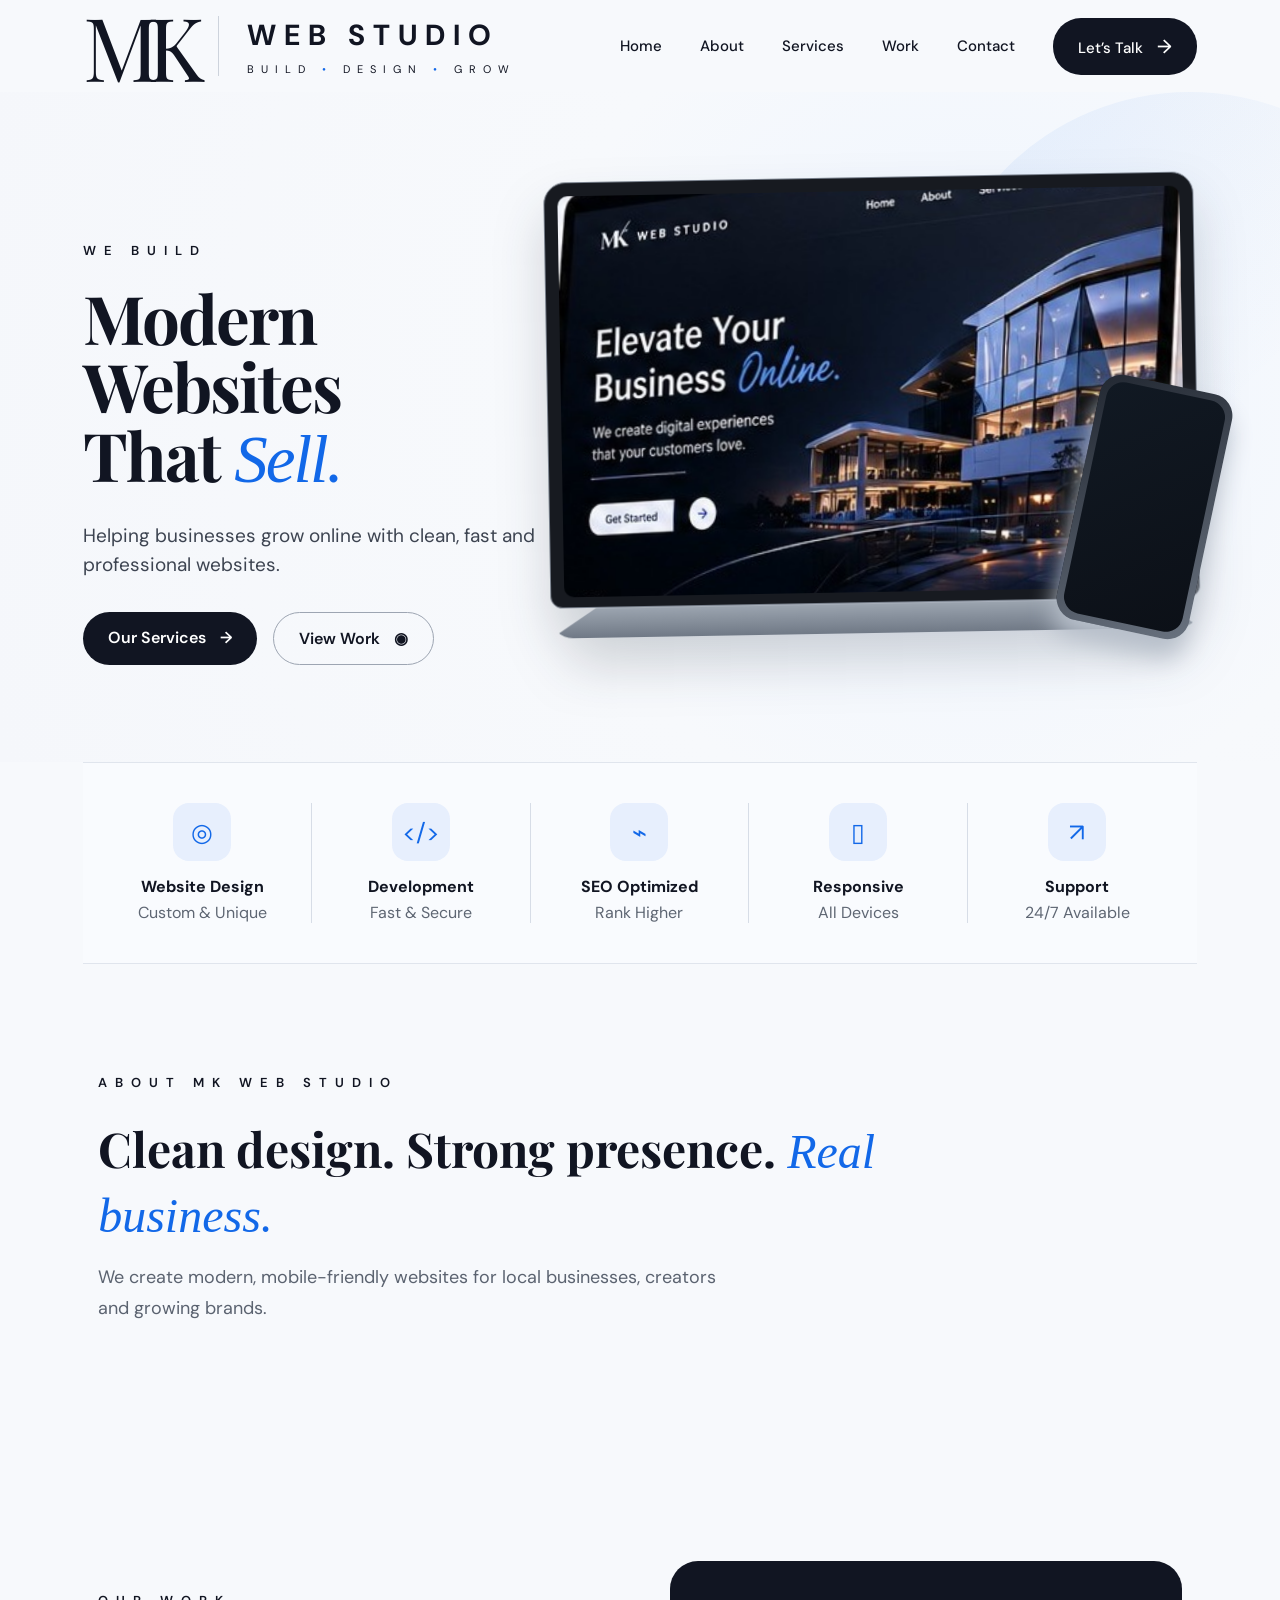
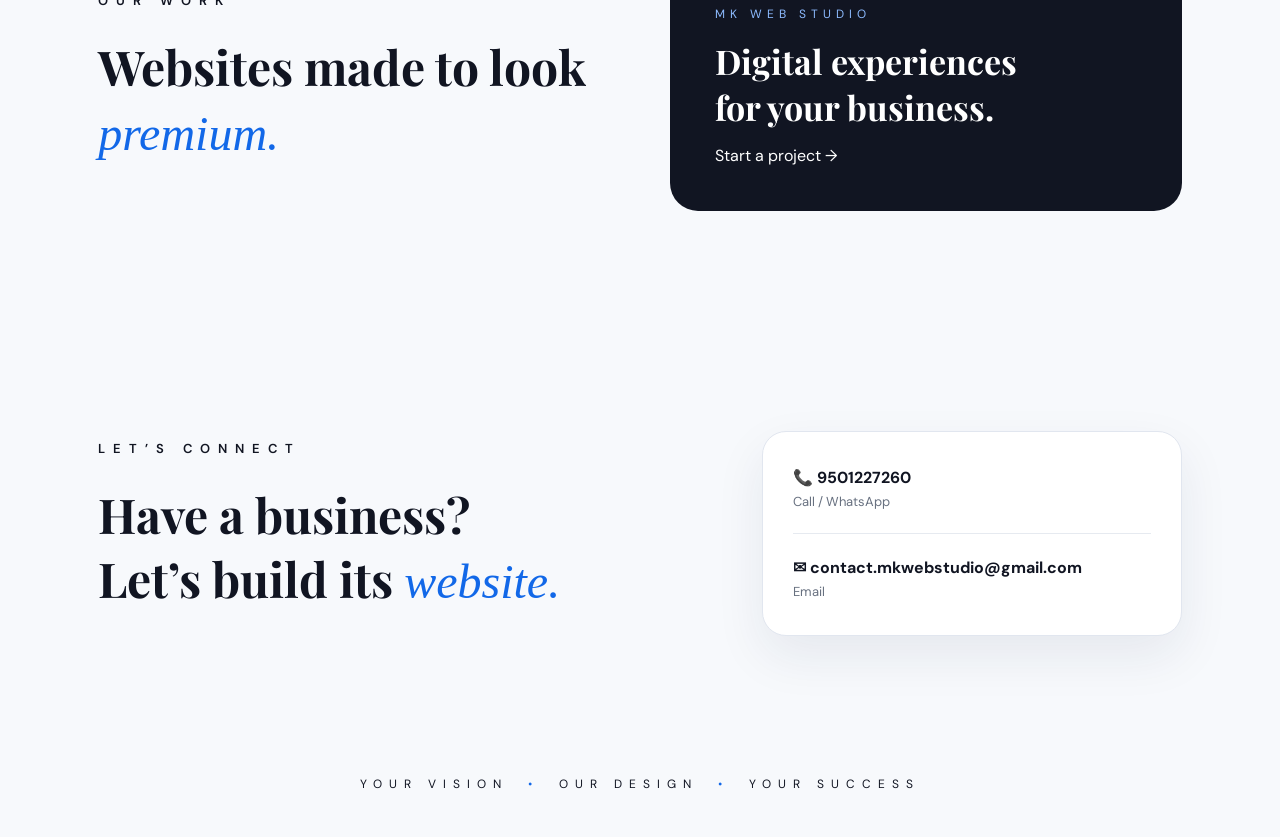
==== index.html @ 5e11b50a "Update image source path in index.html" ====
<!DOCTYPE html>
<html lang="en">
<head>
  <meta charset="UTF-8">
  <meta name="viewport" content="width=device-width, initial-scale=1.0">
  <title>MK Web Studio — Build • Design • Grow</title>
  <link rel="preconnect" href="https://fonts.googleapis.com">
  <link rel="preconnect" href="https://fonts.gstatic.com" crossorigin>
  <link href="https://fonts.googleapis.com/css2?family=DM+Sans:wght@400;500;600;700&family=Playfair+Display:wght@600;700&display=swap" rel="stylesheet">
  <link rel="stylesheet" href="style.css">
</head>
<body>
  <header class="nav">
    <a class="brand" href="#home" aria-label="MK Web Studio home">
      <span class="mk">MK</span>
      <span class="brand-copy"><b>WEB STUDIO</b><small>BUILD <i>•</i> DESIGN <i>•</i> GROW</small></span>
    </a>
    <nav>
      <a href="#home">Home</a>
      <a href="#about">About</a>
      <a href="#services">Services</a>
      <a href="#work">Work</a>
      <a href="#contact">Contact</a>
      <a class="nav-cta" href="#contact">Let’s Talk <span>→</span></a>
    </nav>
  </header>

  <main>
    <section class="hero" id="home">
      <div class="hero-copy">
        <p class="eyebrow">WE BUILD</p>
        <h1>Modern Websites<br>That <em>Sell.</em></h1>
        <p class="lead">Helping businesses grow online with clean, fast and professional websites.</p>
        <div class="actions">
          <a class="btn dark" href="#services">Our Services <span>→</span></a>
          <a class="btn light" href="#work">View Work <span>◉</span></a>
        </div>
      </div>

      <div class="hero-visual" aria-label="Website preview">
        <div class="desk-glow"></div>
        <div class="laptop">
          <div class="lid">
            <div class="screen">
              <img src="website-screen.jpg" alt="Website preview">
            </div>
          </div>
          <div class="base"></div>
        </div>
        <div class="phone"></div>
        <div class="plant"></div>
      </div>
    </section>

    <section class="service-strip" id="services">
      <article><span>◎</span><h3>Website Design</h3><p>Custom &amp; Unique</p></article>
      <article><span>&lt;/&gt;</span><h3>Development</h3><p>Fast &amp; Secure</p></article>
      <article><span>⌁</span><h3>SEO Optimized</h3><p>Rank Higher</p></article>
      <article><span>▯</span><h3>Responsive</h3><p>All Devices</p></article>
      <article><span>↗</span><h3>Support</h3><p>24/7 Available</p></article>
    </section>

    <section class="about" id="about">
      <p class="eyebrow">ABOUT MK WEB STUDIO</p>
      <h2>Clean design. Strong presence. <em>Real business.</em></h2>
      <p>We create modern, mobile-friendly websites for local businesses, creators and growing brands.</p>
    </section>

    <section class="work" id="work">
      <div>
        <p class="eyebrow">OUR WORK</p>
        <h2>Websites made to look <em>premium.</em></h2>
      </div>
      <div class="work-card">
        <span>MK WEB STUDIO</span>
        <strong>Digital experiences<br>for your business.</strong>
        <a href="#contact">Start a project →</a>
      </div>
    </section>

    <section class="contact" id="contact">
      <div>
        <p class="eyebrow">LET’S CONNECT</p>
        <h2>Have a business?<br>Let’s build its <em>website.</em></h2>
      </div>
      <div class="contact-card">
        <a href="tel:+919501227260"><b>📞 9501227260</b><span>Call / WhatsApp</span></a>
        <a href="mailto:contact.mkwebstudio@gmail.com"><b>✉ contact.mkwebstudio@gmail.com</b><span>Email</span></a>
      </div>
    </section>
  </main>

  <footer>YOUR VISION <i>•</i> OUR DESIGN <i>•</i> YOUR SUCCESS</footer>
  <script>
    document.querySelectorAll('a[href^="#"]').forEach(a => {
      a.addEventListener('click', e => {
        const target = document.querySelector(a.getAttribute('href'));
        if (target) { e.preventDefault(); target.scrollIntoView({behavior:'smooth'}); }
      });
    });
  </script>
</body>
</html>
---- style.css ----
*{box-sizing:border-box}html{scroll-behavior:smooth}body{margin:0;color:#111522;background:#f7f9fc;font-family:"DM Sans",Arial,sans-serif}.nav{height:92px;display:flex;align-items:center;justify-content:space-between;padding:0 6.5%;position:relative;z-index:10;background:rgba(247,249,252,.92);backdrop-filter:blur(10px)}.brand{display:flex;align-items:center;gap:26px;color:#111522;text-decoration:none}.mk{font-family:"Playfair Display",serif;font-size:88px;line-height:.8;letter-spacing:-13px}.brand-copy{border-left:1px solid #cdd3dc;padding-left:28px;display:flex;flex-direction:column;gap:8px}.brand-copy b{font-size:29px;letter-spacing:8px}.brand-copy small{font-size:11px;letter-spacing:7px}.brand-copy i,footer i{font-style:normal;color:#1268e8}nav{display:flex;align-items:center;gap:38px}nav a{color:#111522;text-decoration:none;font-size:15px;font-weight:500}.nav-cta{background:#111522;color:#fff;padding:16px 25px;border-radius:28px}.nav-cta span{font-size:19px;margin-left:10px}.hero{min-height:620px;padding:75px 6.5% 35px;display:grid;grid-template-columns:45% 55%;overflow:hidden;background:radial-gradient(circle at 75% 45%,#eef5ff 0,#f7f9fc 42%,#f5f7fb 100%);position:relative}.hero:after{content:"";position:absolute;right:-170px;top:0;width:520px;height:520px;border-radius:50%;background:linear-gradient(135deg,rgba(23,108,232,.08),transparent 60%);pointer-events:none}.hero-copy{padding-top:75px;position:relative;z-index:2}.eyebrow{font-size:13px;letter-spacing:8px;font-weight:600;margin:0 0 25px}.hero h1{font-family:"Playfair Display",serif;font-size:67px;line-height:1.02;letter-spacing:-2px;margin:0 0 28px}.hero h1 em,.about em,.work em,.contact em{font-family:cursive;color:#1268e8;font-weight:500}.lead{font-size:19px;line-height:1.55;max-width:470px;color:#3d4451}.actions{display:flex;gap:16px;margin-top:32px}.btn{padding:15px 25px;border-radius:28px;text-decoration:none;font-weight:600}.btn.dark{background:#111522;color:#fff}.btn.light{border:1px solid #9da5b2;color:#111522;background:transparent}.btn span{margin-left:10px}.hero-visual{position:relative;min-height:560px}.desk-glow{position:absolute;width:650px;height:380px;right:-50px;top:50px;background:radial-gradient(ellipse,rgba(207,221,241,.8),transparent 70%)}.laptop{position:absolute;width:650px;right:0;top:10px;transform:rotate(-1deg);filter:drop-shadow(0 28px 25px rgba(24,32,48,.18));z-index:3}.lid{background:#171a20;border-radius:22px 22px 12px 12px;padding:13px 13px 10px;border:1px solid #777f8b}.screen{aspect-ratio:1.55;overflow:hidden;border-radius:10px;background:#09101c}.screen img{width:100%;height:100%;object-fit:cover}.base{height:30px;background:linear-gradient(#9ca5b0,#707986);clip-path:polygon(7% 0,93% 0,100% 100%,0 100%);border-radius:0 0 22px 22px}.phone{position:absolute;right:-15px;bottom:95px;width:135px;height:250px;border-radius:22px;background:linear-gradient(145deg,#222832,#69727f);transform:rotate(12deg);box-shadow:0 18px 25px #b7bfca;z-index:4}.phone:after{content:"";position:absolute;inset:7px;border-radius:17px;background:linear-gradient(145deg,#111923,#0c1017)}.plant{position:absolute;left:7%;bottom:130px;width:80px;height:105px;background:radial-gradient(ellipse at 30% 20%,#758d63 0 20%,transparent 21%),radial-gradient(ellipse at 65% 30%,#5e7c54 0 24%,transparent 25%),radial-gradient(ellipse at 45% 70%,#789465 0 26%,transparent 27%);filter:blur(.2px)}.service-strip{margin:0 6.5%;display:grid;grid-template-columns:repeat(5,1fr);border-top:1px solid #e0e5ed;border-bottom:1px solid #e0e5ed;background:#f9fbfe;padding:40px 10px}.service-strip article{text-align:center;border-right:1px solid #d7dde7;padding:0 18px}.service-strip article:last-child{border:0}.service-strip span{display:inline-flex;width:58px;height:58px;border-radius:16px;background:#e7effd;align-items:center;justify-content:center;font-size:25px;color:#1268e8}.service-strip h3{font-size:16px;margin:15px 0 5px}.service-strip p{margin:0;color:#5e6673}.about,.work,.contact{padding:110px 6.5%;max-width:1250px;margin:auto}.about h2,.work h2,.contact h2{font-family:"Playfair Display",serif;font-size:48px;max-width:800px;margin:0 0 18px}.about>p:last-child{max-width:650px;font-size:18px;line-height:1.7;color:#5b6370}.work{display:grid;grid-template-columns:1fr 1fr;gap:60px;align-items:center}.work-card{background:#111522;color:#fff;border-radius:28px;padding:45px;min-height:250px;display:flex;flex-direction:column;justify-content:space-between}.work-card span{letter-spacing:5px;font-size:12px;color:#8dbbff}.work-card strong{font-family:"Playfair Display",serif;font-size:34px}.work-card a{color:#fff;text-decoration:none}.contact{display:grid;grid-template-columns:1fr 420px;gap:50px;align-items:center}.contact-card{background:#fff;border:1px solid #e1e6ef;border-radius:24px;padding:12px 30px;box-shadow:0 20px 50px rgba(25,44,73,.08)}.contact-card a{display:block;color:#111522;text-decoration:none;padding:23px 0;border-bottom:1px solid #e6eaf0}.contact-card a:last-child{border:0}.contact-card b,.contact-card span{display:block}.contact-card span{font-size:13px;color:#687180;margin-top:5px}footer{text-align:center;padding:30px 15px 45px;letter-spacing:7px;font-size:12px}footer i{margin:0 10px}@media(max-width:900px){.nav{height:auto;padding:20px 5%;align-items:flex-start}.brand-copy{padding-left:15px}.brand-copy b{font-size:20px;letter-spacing:5px}.brand-copy small{font-size:8px;letter-spacing:4px}.mk{font-size:62px}nav{display:none}.hero{grid-template-columns:1fr;padding:45px 5% 0}.hero-copy{padding-top:20px}.hero h1{font-size:50px}.hero-visual{min-height:430px}.laptop{width:95%;top:25px}.phone{right:0;bottom:45px;transform:rotate(10deg) scale(.75)}.plant{display:none}.service-strip{margin:0 5%;grid-template-columns:repeat(2,1fr);gap:25px}.service-strip article{border-right:0}.work,.contact{grid-template-columns:1fr;padding:75px 5%}.about{padding:75px 5%}.about h2,.work h2,.contact h2{font-size:38px}}@media(max-width:520px){.brand-copy{display:none}.hero h1{font-size:42px}.lead{font-size:16px}.actions{flex-wrap:wrap}.service-strip{grid-template-columns:1fr}.hero-visual{min-height:330px}.laptop{width:110%;right:-5%;}.contact-card{padding:8px 20px}footer{letter-spacing:3px}}
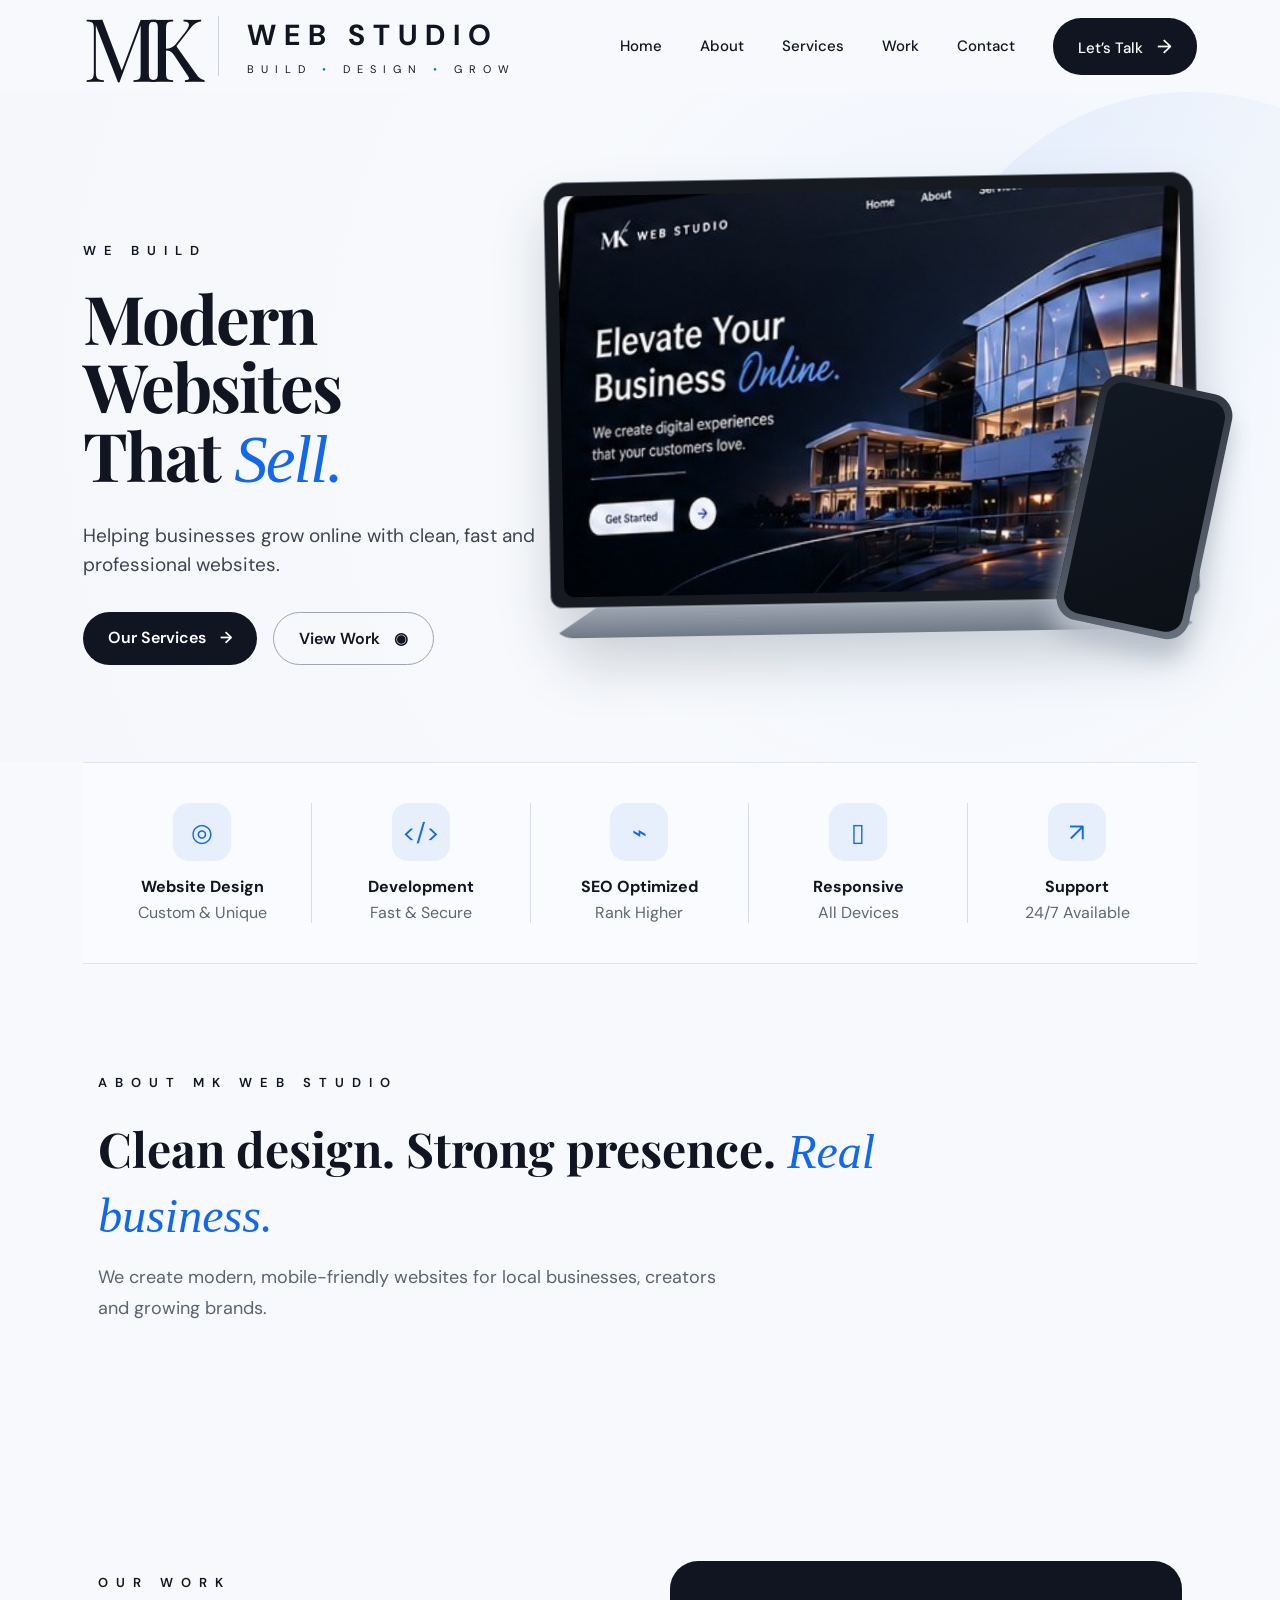
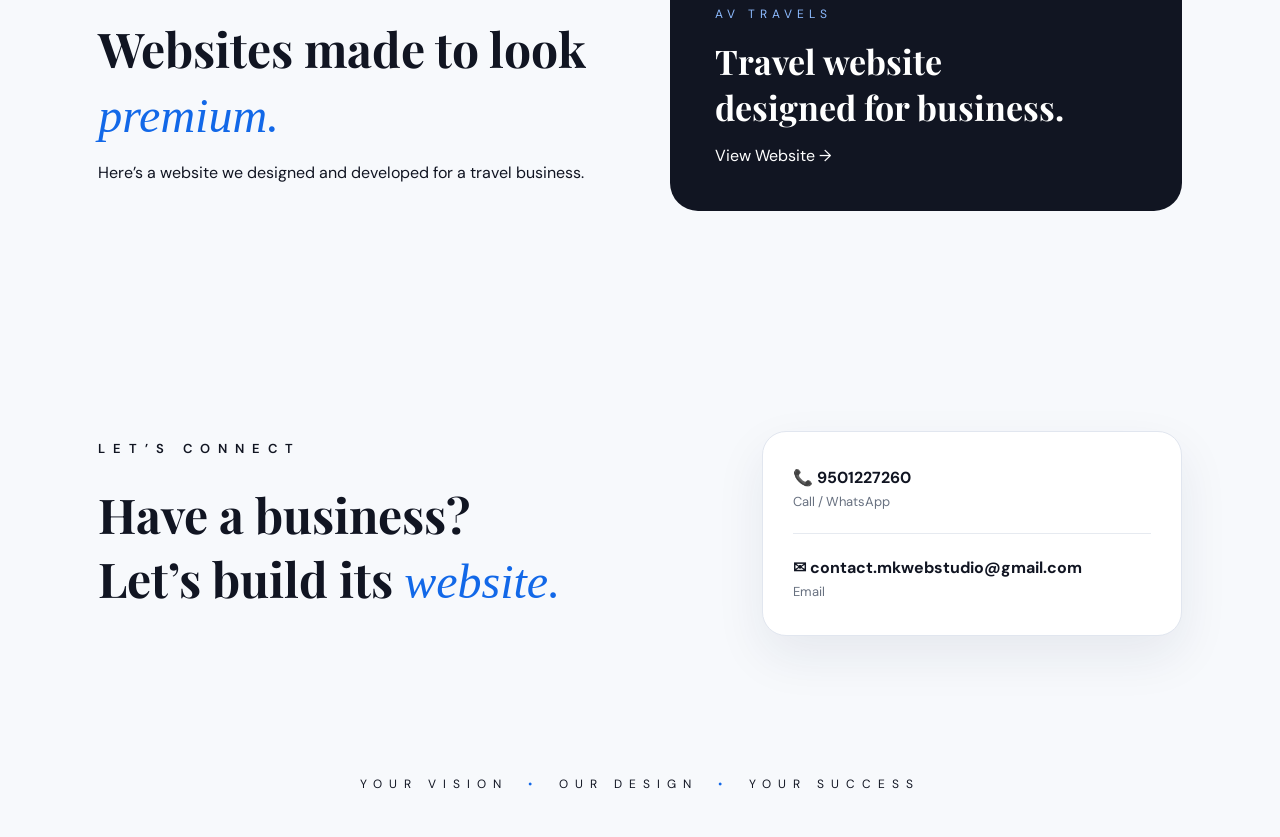
==== commit 4f8b49d4: "Update index.html" ====
--- a/index.html
+++ b/index.html
@@ -66,17 +66,19 @@
       <p>We create modern, mobile-friendly websites for local businesses, creators and growing brands.</p>
     </section>
 
-    <section class="work" id="work">
-      <div>
-        <p class="eyebrow">OUR WORK</p>
-        <h2>Websites made to look <em>premium.</em></h2>
-      </div>
-      <div class="work-card">
-        <span>MK WEB STUDIO</span>
-        <strong>Digital experiences<br>for your business.</strong>
-        <a href="#contact">Start a project →</a>
-      </div>
-    </section>
+  <section class="work" id="work">
+  <div>
+    <p class="eyebrow">OUR WORK</p>
+    <h2>Websites made to look <em>premium.</em></h2>
+    <p>Here’s a website we designed and developed for a travel business.</p>
+  </div>
+
+  <div class="work-card">
+    <span>AV TRAVELS</span>
+    <strong>Travel website<br>designed for business.</strong>
+    <a href="https://avtravles.github.io/AV-TRAVLES/" target="_blank">View Website →</a>
+  </div>
+</section>
 
     <section class="contact" id="contact">
       <div>
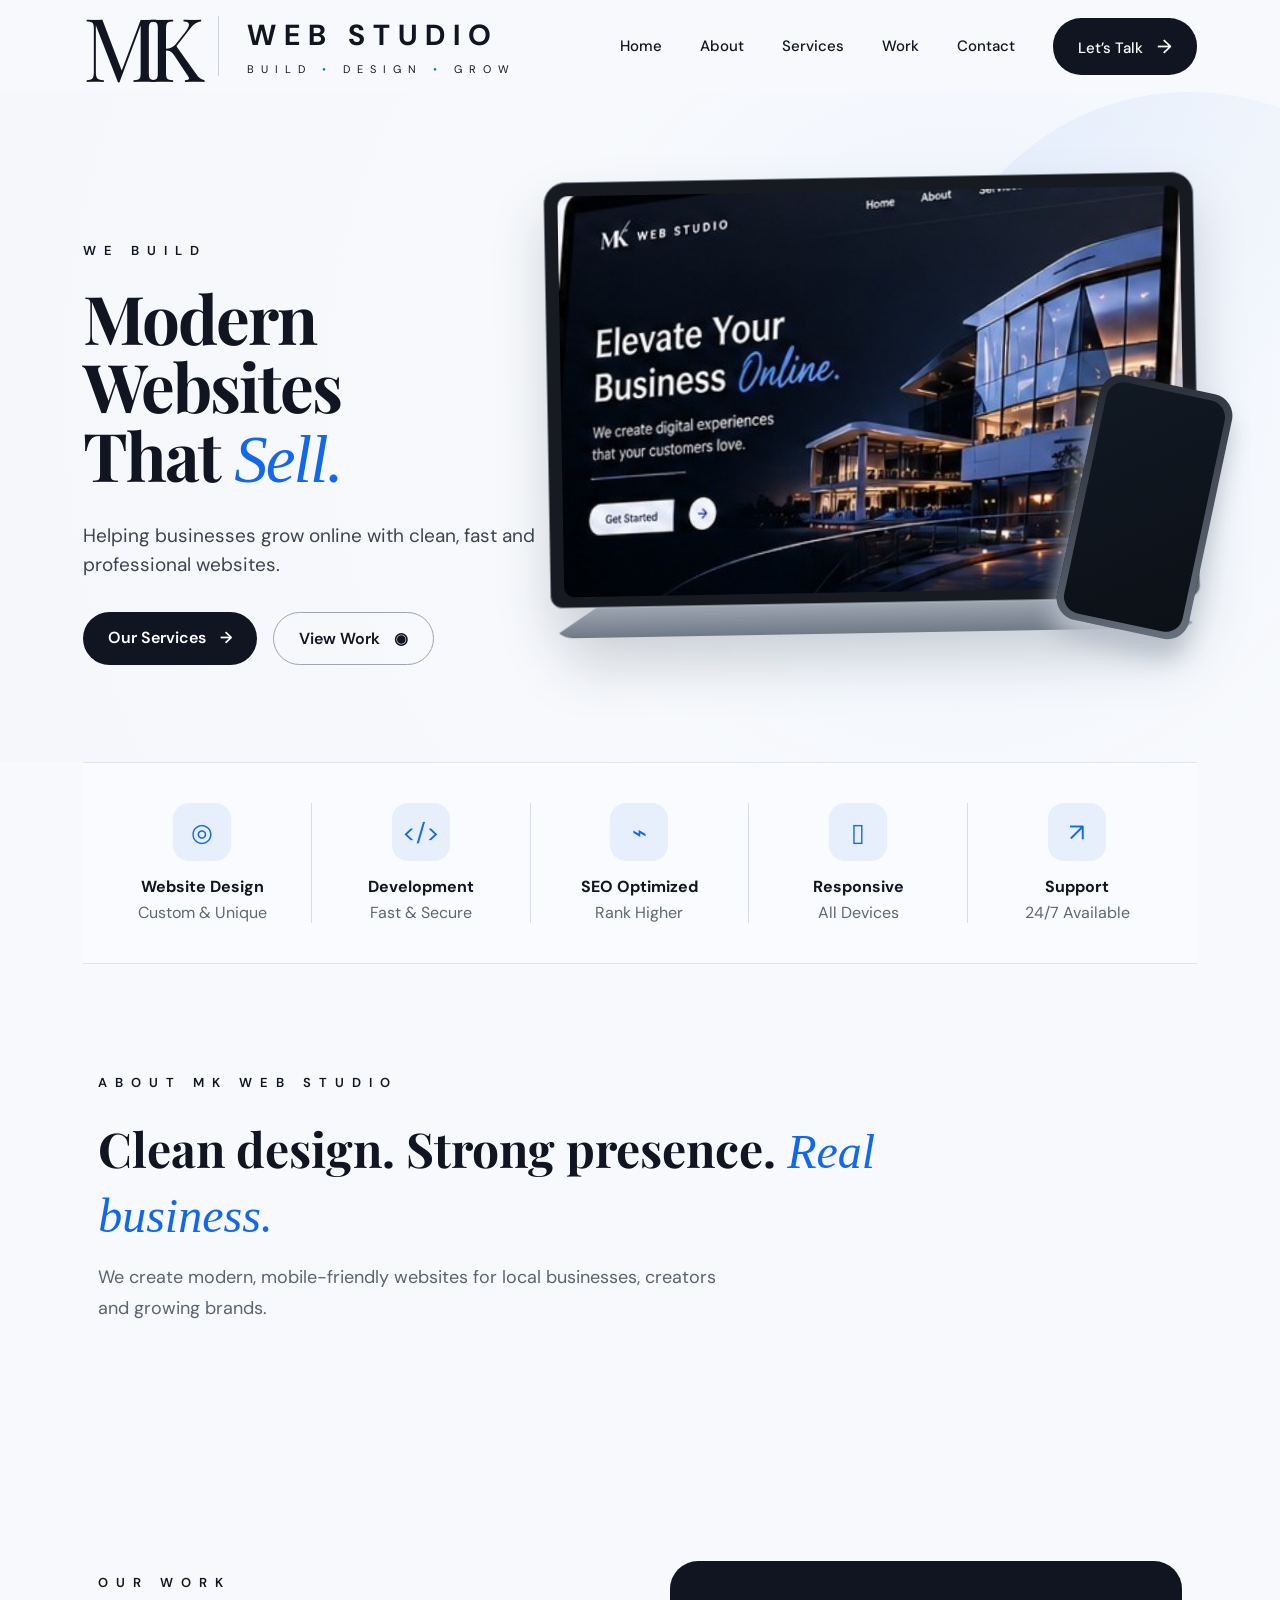
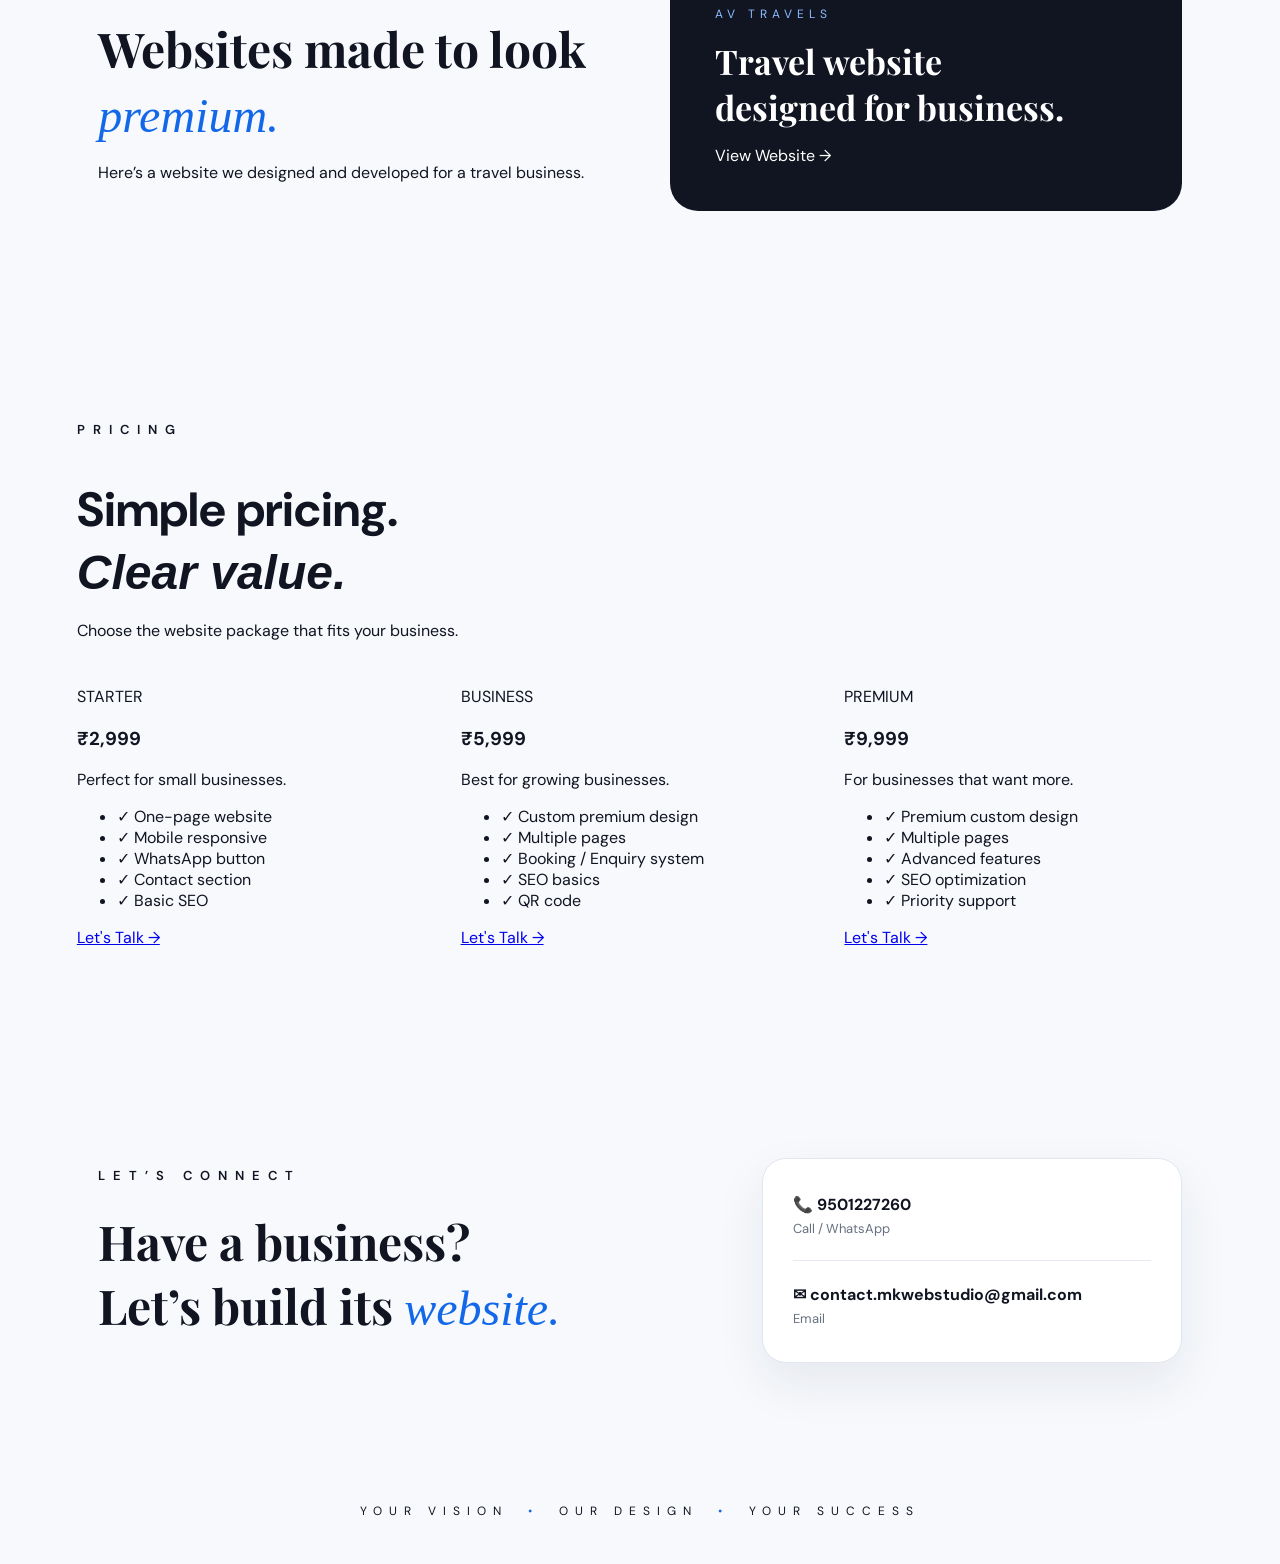
==== commit 91eaa842: "Update index.html" ====
--- a/index.html
+++ b/index.html
@@ -66,7 +66,11 @@
       <p>We create modern, mobile-friendly websites for local businesses, creators and growing brands.</p>
     </section>
 
-  <section class="work" id="work">
+ </section>
+
+
+
+    <section class="work" id="work">
   <div>
     <p class="eyebrow">OUR WORK</p>
     <h2>Websites made to look <em>premium.</em></h2>
@@ -77,6 +81,59 @@
     <span>AV TRAVELS</span>
     <strong>Travel website<br>designed for business.</strong>
     <a href="https://avtravles.github.io/AV-TRAVLES/" target="_blank">View Website →</a>
+  </div>
+</section><!-- PRICING SECTION -->
+<section class="pricing" id="pricing">
+  <div>
+    <p class="eyebrow">PRICING</p>
+    <h2>Simple pricing.<br><em>Clear value.</em></h2>
+    <p>Choose the website package that fits your business.</p>
+  </div>
+
+  <div class="pricing-grid">
+
+    <div class="price-card">
+      <span>STARTER</span>
+      <h3>₹2,999</h3>
+      <p>Perfect for small businesses.</p>
+      <ul>
+        <li>✓ One-page website</li>
+        <li>✓ Mobile responsive</li>
+        <li>✓ WhatsApp button</li>
+        <li>✓ Contact section</li>
+        <li>✓ Basic SEO</li>
+      </ul>
+      <a href="#contact">Let's Talk →</a>
+    </div>
+
+    <div class="price-card featured">
+      <span>BUSINESS</span>
+      <h3>₹5,999</h3>
+      <p>Best for growing businesses.</p>
+      <ul>
+        <li>✓ Custom premium design</li>
+        <li>✓ Multiple pages</li>
+        <li>✓ Booking / Enquiry system</li>
+        <li>✓ SEO basics</li>
+        <li>✓ QR code</li>
+      </ul>
+      <a href="#contact">Let's Talk →</a>
+    </div>
+
+    <div class="price-card">
+      <span>PREMIUM</span>
+      <h3>₹9,999</h3>
+      <p>For businesses that want more.</p>
+      <ul>
+        <li>✓ Premium custom design</li>
+        <li>✓ Multiple pages</li>
+        <li>✓ Advanced features</li>
+        <li>✓ SEO optimization</li>
+        <li>✓ Priority support</li>
+      </ul>
+      <a href="#contact">Let's Talk →</a>
+    </div>
+
   </div>
 </section>
 
--- a/style.css
+++ b/style.css
@@ -1 +1,66 @@
 *{box-sizing:border-box}html{scroll-behavior:smooth}body{margin:0;color:#111522;background:#f7f9fc;font-family:"DM Sans",Arial,sans-serif}.nav{height:92px;display:flex;align-items:center;justify-content:space-between;padding:0 6.5%;position:relative;z-index:10;background:rgba(247,249,252,.92);backdrop-filter:blur(10px)}.brand{display:flex;align-items:center;gap:26px;color:#111522;text-decoration:none}.mk{font-family:"Playfair Display",serif;font-size:88px;line-height:.8;letter-spacing:-13px}.brand-copy{border-left:1px solid #cdd3dc;padding-left:28px;display:flex;flex-direction:column;gap:8px}.brand-copy b{font-size:29px;letter-spacing:8px}.brand-copy small{font-size:11px;letter-spacing:7px}.brand-copy i,footer i{font-style:normal;color:#1268e8}nav{display:flex;align-items:center;gap:38px}nav a{color:#111522;text-decoration:none;font-size:15px;font-weight:500}.nav-cta{background:#111522;color:#fff;padding:16px 25px;border-radius:28px}.nav-cta span{font-size:19px;margin-left:10px}.hero{min-height:620px;padding:75px 6.5% 35px;display:grid;grid-template-columns:45% 55%;overflow:hidden;background:radial-gradient(circle at 75% 45%,#eef5ff 0,#f7f9fc 42%,#f5f7fb 100%);position:relative}.hero:after{content:"";position:absolute;right:-170px;top:0;width:520px;height:520px;border-radius:50%;background:linear-gradient(135deg,rgba(23,108,232,.08),transparent 60%);pointer-events:none}.hero-copy{padding-top:75px;position:relative;z-index:2}.eyebrow{font-size:13px;letter-spacing:8px;font-weight:600;margin:0 0 25px}.hero h1{font-family:"Playfair Display",serif;font-size:67px;line-height:1.02;letter-spacing:-2px;margin:0 0 28px}.hero h1 em,.about em,.work em,.contact em{font-family:cursive;color:#1268e8;font-weight:500}.lead{font-size:19px;line-height:1.55;max-width:470px;color:#3d4451}.actions{display:flex;gap:16px;margin-top:32px}.btn{padding:15px 25px;border-radius:28px;text-decoration:none;font-weight:600}.btn.dark{background:#111522;color:#fff}.btn.light{border:1px solid #9da5b2;color:#111522;background:transparent}.btn span{margin-left:10px}.hero-visual{position:relative;min-height:560px}.desk-glow{position:absolute;width:650px;height:380px;right:-50px;top:50px;background:radial-gradient(ellipse,rgba(207,221,241,.8),transparent 70%)}.laptop{position:absolute;width:650px;right:0;top:10px;transform:rotate(-1deg);filter:drop-shadow(0 28px 25px rgba(24,32,48,.18));z-index:3}.lid{background:#171a20;border-radius:22px 22px 12px 12px;padding:13px 13px 10px;border:1px solid #777f8b}.screen{aspect-ratio:1.55;overflow:hidden;border-radius:10px;background:#09101c}.screen img{width:100%;height:100%;object-fit:cover}.base{height:30px;background:linear-gradient(#9ca5b0,#707986);clip-path:polygon(7% 0,93% 0,100% 100%,0 100%);border-radius:0 0 22px 22px}.phone{position:absolute;right:-15px;bottom:95px;width:135px;height:250px;border-radius:22px;background:linear-gradient(145deg,#222832,#69727f);transform:rotate(12deg);box-shadow:0 18px 25px #b7bfca;z-index:4}.phone:after{content:"";position:absolute;inset:7px;border-radius:17px;background:linear-gradient(145deg,#111923,#0c1017)}.plant{position:absolute;left:7%;bottom:130px;width:80px;height:105px;background:radial-gradient(ellipse at 30% 20%,#758d63 0 20%,transparent 21%),radial-gradient(ellipse at 65% 30%,#5e7c54 0 24%,transparent 25%),radial-gradient(ellipse at 45% 70%,#789465 0 26%,transparent 27%);filter:blur(.2px)}.service-strip{margin:0 6.5%;display:grid;grid-template-columns:repeat(5,1fr);border-top:1px solid #e0e5ed;border-bottom:1px solid #e0e5ed;background:#f9fbfe;padding:40px 10px}.service-strip article{text-align:center;border-right:1px solid #d7dde7;padding:0 18px}.service-strip article:last-child{border:0}.service-strip span{display:inline-flex;width:58px;height:58px;border-radius:16px;background:#e7effd;align-items:center;justify-content:center;font-size:25px;color:#1268e8}.service-strip h3{font-size:16px;margin:15px 0 5px}.service-strip p{margin:0;color:#5e6673}.about,.work,.contact{padding:110px 6.5%;max-width:1250px;margin:auto}.about h2,.work h2,.contact h2{font-family:"Playfair Display",serif;font-size:48px;max-width:800px;margin:0 0 18px}.about>p:last-child{max-width:650px;font-size:18px;line-height:1.7;color:#5b6370}.work{display:grid;grid-template-columns:1fr 1fr;gap:60px;align-items:center}.work-card{background:#111522;color:#fff;border-radius:28px;padding:45px;min-height:250px;display:flex;flex-direction:column;justify-content:space-between}.work-card span{letter-spacing:5px;font-size:12px;color:#8dbbff}.work-card strong{font-family:"Playfair Display",serif;font-size:34px}.work-card a{color:#fff;text-decoration:none}.contact{display:grid;grid-template-columns:1fr 420px;gap:50px;align-items:center}.contact-card{background:#fff;border:1px solid #e1e6ef;border-radius:24px;padding:12px 30px;box-shadow:0 20px 50px rgba(25,44,73,.08)}.contact-card a{display:block;color:#111522;text-decoration:none;padding:23px 0;border-bottom:1px solid #e6eaf0}.contact-card a:last-child{border:0}.contact-card b,.contact-card span{display:block}.contact-card span{font-size:13px;color:#687180;margin-top:5px}footer{text-align:center;padding:30px 15px 45px;letter-spacing:7px;font-size:12px}footer i{margin:0 10px}@media(max-width:900px){.nav{height:auto;padding:20px 5%;align-items:flex-start}.brand-copy{padding-left:15px}.brand-copy b{font-size:20px;letter-spacing:5px}.brand-copy small{font-size:8px;letter-spacing:4px}.mk{font-size:62px}nav{display:none}.hero{grid-template-columns:1fr;padding:45px 5% 0}.hero-copy{padding-top:20px}.hero h1{font-size:50px}.hero-visual{min-height:430px}.laptop{width:95%;top:25px}.phone{right:0;bottom:45px;transform:rotate(10deg) scale(.75)}.plant{display:none}.service-strip{margin:0 5%;grid-template-columns:repeat(2,1fr);gap:25px}.service-strip article{border-right:0}.work,.contact{grid-template-columns:1fr;padding:75px 5%}.about{padding:75px 5%}.about h2,.work h2,.contact h2{font-size:38px}}@media(max-width:520px){.brand-copy{display:none}.hero h1{font-size:42px}.lead{font-size:16px}.actions{flex-wrap:wrap}.service-strip{grid-template-columns:1fr}.hero-visual{min-height:330px}.laptop{width:110%;right:-5%;}.contact-card{padding:8px 20px}footer{letter-spacing:3px}}
+/* PRICING SECTION */
+.pricing {
+  padding: 100px 6%;
+  background: #f7f9fc;
+}
+
+.pricing h2 {
+  font-size: 48px;
+  margin-bottom: 15px;
+}
+
+.pricing-grid {
+  display: grid;
+  grid-template-columns: repeat(3, 1fr);
+  gap: 25px;
+  margin-top: 45px;
+}
+
+.pricing-card {
+  background: #fff;
+  padding: 35px;
+  border-radius: 24px;
+  border: 1px solid #e5e7eb;
+  box-shadow: 0 15px 40px rgba(17,21,34,.08);
+}
+
+.pricing-card h3 {
+  font-size: 25px;
+  margin-bottom: 15px;
+}
+
+.pricing-card .price {
+  font-size: 42px;
+  font-weight: 700;
+  margin: 20px 0;
+}
+
+.pricing-card ul {
+  padding: 0;
+  margin: 20px 0;
+  list-style: none;
+}
+
+.pricing-card li {
+  margin: 12px 0;
+}
+
+.pricing-card a {
+  display: inline-block;
+  padding: 14px 22px;
+  background: #111522;
+  color: #fff;
+  border-radius: 30px;
+  text-decoration: none;
+}
+
+@media (max-width: 800px) {
+  .pricing-grid {
+    grid-template-columns: 1fr;
+  }
+
+  .pricing h2 {
+    font-size: 38px;
+  }
+}
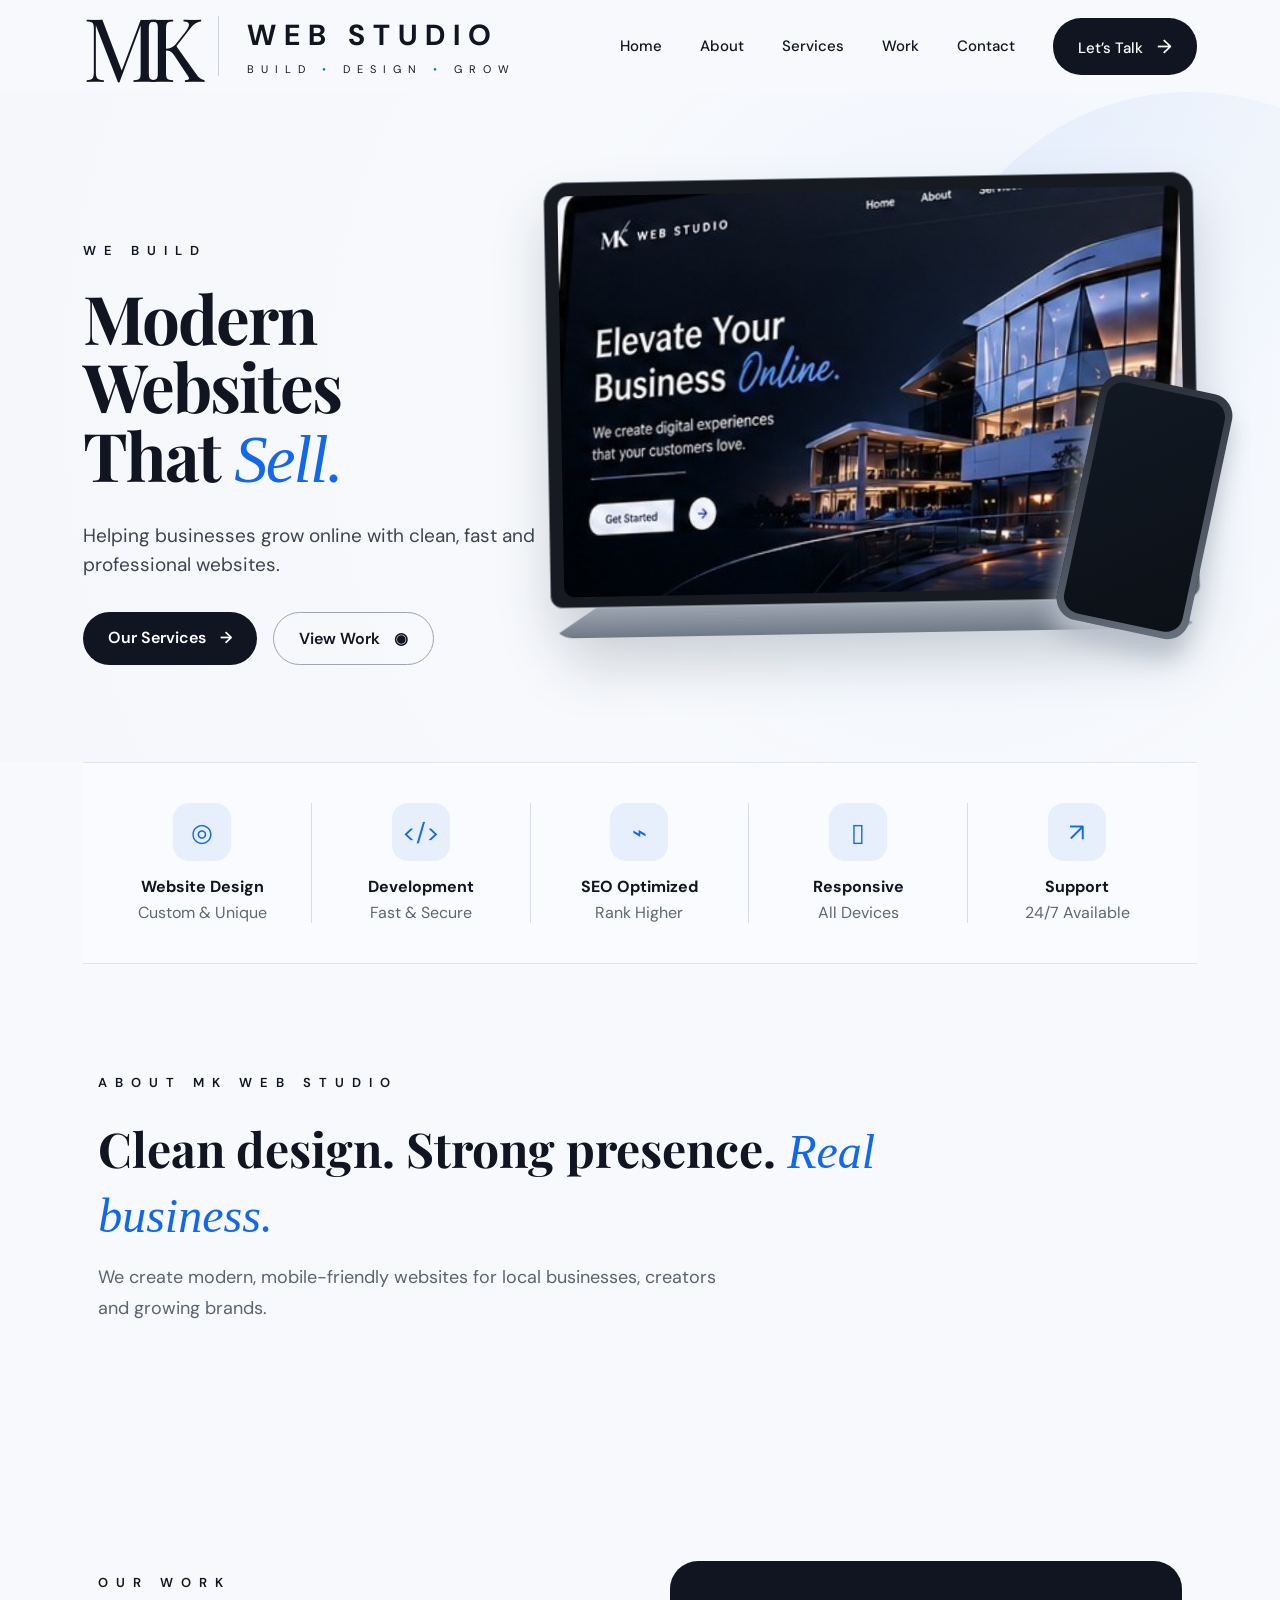
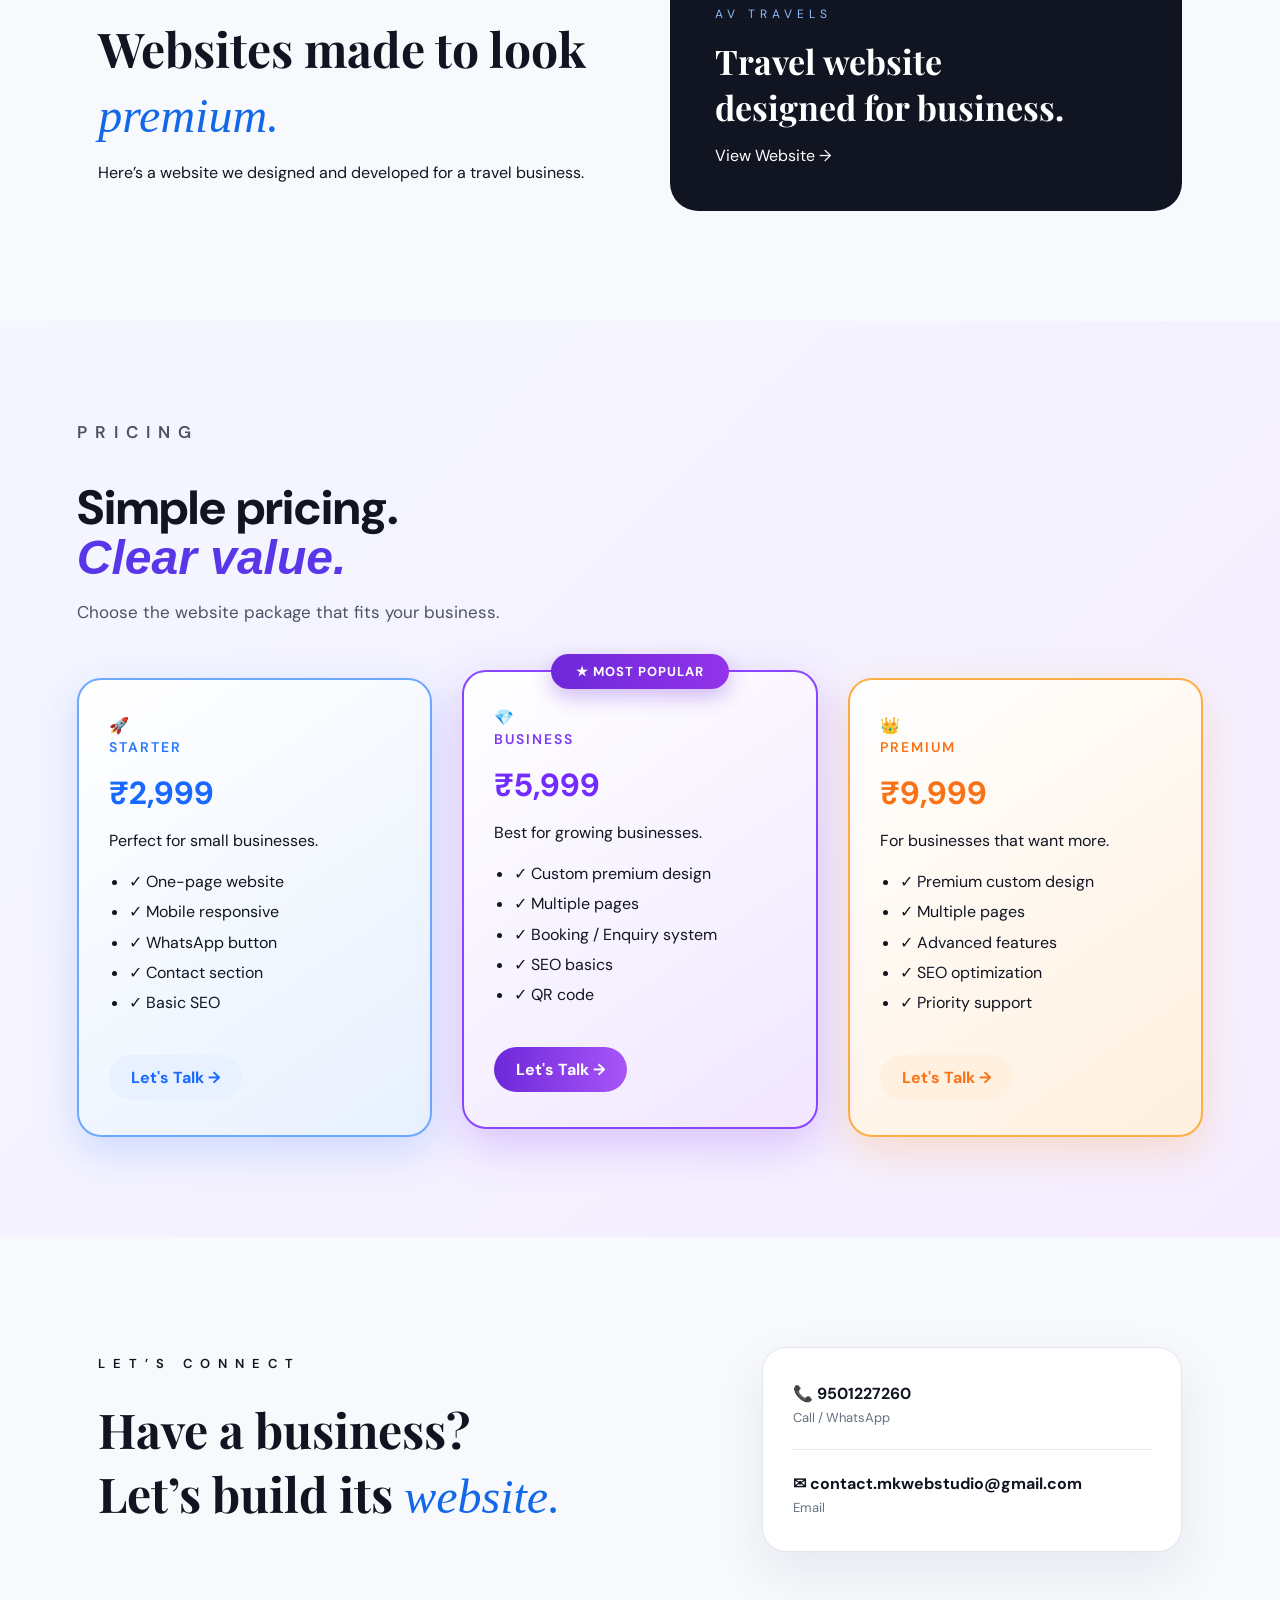
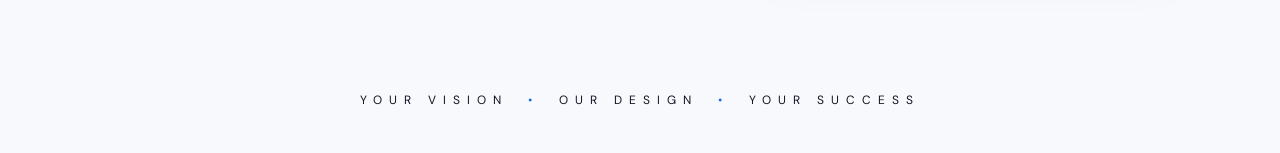
==== commit 832f35f5: "Update index.html" ====
--- a/index.html
+++ b/index.html
@@ -93,6 +93,7 @@
   <div class="pricing-grid">
 
     <div class="price-card">
+     <div class="price-icon starter-icon">🚀</div>
       <span>STARTER</span>
       <h3>₹2,999</h3>
       <p>Perfect for small businesses.</p>
@@ -107,6 +108,7 @@
     </div>
 
     <div class="price-card featured">
+     <div class="price-icon business-icon">💎</div>
       <span>BUSINESS</span>
       <h3>₹5,999</h3>
       <p>Best for growing businesses.</p>
@@ -121,6 +123,7 @@
     </div>
 
     <div class="price-card">
+     <div class="price-icon premium-icon">👑</div>
       <span>PREMIUM</span>
       <h3>₹9,999</h3>
       <p>For businesses that want more.</p>
--- a/style.css
+++ b/style.css
@@ -59,8 +59,458 @@
   .pricing-grid {
     grid-template-columns: 1fr;
   }
-
+}
+
+/* PREMIUM PRICING CARDS */
+
+.price-card {
+  background: #ffffff;
+  padding: 35px 30px;
+  border-radius: 24px;
+  border: 1px solid #e5e7eb;
+  transition: 0.3s ease;
+}
+
+.price-card:hover {
+  transform: translateY(-8px);
+  box-shadow: 0 20px 45px rgba(0,0,0,0.12);
+}
+
+.price-card h3 {
+  font-size: 32px;
+  margin: 15px 0;
+}
+
+.price-card span {
+  font-size: 14px;
+  letter-spacing: 2px;
+  font-weight: 600;
+}
+
+.price-card ul {
+  padding-left: 20px;
+  line-height: 1.9;
+}
+
+.price-card a {
+  display: inline-block;
+  margin-top: 20px;
+  font-weight: 600;
+}
   .pricing h2 {
     font-size: 38px;
   }
 }
+
+/* ===== PREMIUM PRICING DESIGN ===== */
+
+.pricing {
+  padding: 100px 6%;
+  background:
+    radial-gradient(circle at 10% 30%, #eaf2ff 0, transparent 30%),
+    radial-gradient(circle at 90% 70%, #f3eaff 0, transparent 30%),
+    #f8f9ff;
+  position: relative;
+  overflow: hidden;
+}
+
+.pricing h2 {
+  font-size: 48px;
+  line-height: 1.05;
+  margin-bottom: 15px;
+  font-weight: 800;
+}
+
+.pricing h2 em {
+  color: #5937e8;
+  font-style: italic;
+}
+
+.pricing > div:first-child p {
+  font-size: 17px;
+  color: #4d5365;
+}
+
+.pricing-grid {
+  display: grid;
+  grid-template-columns: repeat(3, 1fr);
+  gap: 30px;
+  margin-top: 55px;
+  align-items: stretch;
+}
+
+.pricing-card {
+  position: relative;
+  background: rgba(255,255,255,0.92);
+  padding: 35px;
+  border-radius: 24px;
+  border: 1px solid #e5e8f5;
+  box-shadow: 0 18px 45px rgba(60,70,110,0.12);
+  transition: 0.3s ease;
+}
+
+.pricing-card:hover {
+  transform: translateY(-8px);
+  box-shadow: 0 25px 55px rgba(60,70,110,0.18);
+}
+
+/* Card headings */
+.pricing-card span {
+  font-size: 14px;
+  letter-spacing: 2px;
+  font-weight: 700;
+}
+
+.pricing-card h3 {
+  font-size: 42px;
+  margin: 15px 0;
+  font-weight: 800;
+}
+
+.pricing-card p {
+  color: #50566a;
+  font-size: 16px;
+}
+
+/* Features */
+.pricing-card ul {
+  padding-left: 20px;
+  margin: 25px 0;
+  line-height: 2;
+}
+
+.pricing-card li {
+  color: #252a38;
+}
+
+/* Buttons */
+.pricing-card a {
+  display: inline-block;
+  margin-top: 20px;
+  padding: 14px 25px;
+  border-radius: 30px;
+  font-weight: 700;
+  text-decoration: none;
+  transition: 0.3s;
+}
+
+/* STARTER */
+.pricing-card:nth-child(1) {
+  border-bottom: 4px solid #3b82f6;
+}
+
+.pricing-card:nth-child(1) span {
+  color: #2878ed;
+}
+
+.pricing-card:nth-child(1) a {
+  background: #e8f0ff;
+  color: #1769e0;
+}
+
+/* BUSINESS - MOST POPULAR */
+.pricing-card:nth-child(2) {
+  border: 2px solid #7435e8;
+  background: linear-gradient(145deg, #ffffff, #f5edff);
+  box-shadow: 0 25px 60px rgba(116,53,232,0.20);
+}
+
+.pricing-card:nth-child(2) span {
+  color: #7435e8;
+}
+
+.pricing-card:nth-child(2) a {
+  background: linear-gradient(90deg, #6530e8, #a735ee);
+  color: white;
+  width: 100%;
+  text-align: center;
+}
+
+.pricing-card:nth-child(2)::before {
+  content: "★ MOST POPULAR";
+  position: absolute;
+  top: -18px;
+  left: 50%;
+  transform: translateX(-50%);
+  background: linear-gradient(90deg, #6530e8, #a735ee);
+  color: white;
+  padding: 10px 28px;
+  border-radius: 25px;
+  font-size: 14px;
+  font-weight: 700;
+  white-space: nowrap;
+}
+
+/* PREMIUM */
+.pricing-card:nth-child(3) {
+  border-bottom: 4px solid #ff8500;
+}
+
+.pricing-card:nth-child(3) span {
+  color: #f47700;
+}
+
+.pricing-card:nth-child(3) a {
+  background: #fff0df;
+  color: #f47700;
+}
+
+/* Check marks */
+.pricing-card li::marker {
+  color: #6735e8;
+}
+
+/* Mobile */
+@media (max-width: 800px) {
+  .pricing-grid {
+    grid-template-columns: 1fr;
+  }
+
+  .pricing h2 {
+    font-size: 38px;
+  }
+
+  .pricing-card {
+    padding: 28px;
+  }
+}
+/* ===== PRICING CARD COLORS ===== */
+
+.pricing {
+  background: linear-gradient(135deg, #f5f7ff, #f3edff);
+}
+
+.price-card {
+  border-radius: 24px;
+  border: 1px solid #e5e7eb;
+  box-shadow: 0 15px 35px rgba(40, 50, 100, 0.12);
+  transition: 0.3s ease;
+}
+
+/* STARTER - BLUE */
+.price-card:nth-child(1) {
+  border-bottom: 4px solid #2878ff;
+  box-shadow: 0 15px 35px rgba(40, 120, 255, 0.18);
+}
+
+.price-card:nth-child(1) span {
+  color: #2878ff;
+}
+
+.price-card:nth-child(1) a {
+  background: #eaf2ff;
+  color: #1769ff;
+  padding: 12px 22px;
+  border-radius: 30px;
+}
+
+/* BUSINESS - PURPLE */
+.price-card:nth-child(2) {
+  border: 2px solid #7c3aed;
+  background: linear-gradient(145deg, #ffffff, #f4eaff);
+  box-shadow: 0 18px 45px rgba(124, 58, 237, 0.25);
+  transform: translateY(-8px);
+}
+
+.price-card:nth-child(2) span {
+  color: #7c3aed;
+}
+
+.price-card:nth-child(2) a {
+  background: linear-gradient(90deg, #6d28d9, #a855f7);
+  color: white;
+  padding: 12px 22px;
+  border-radius: 30px;
+}
+
+/* PREMIUM - ORANGE */
+.price-card:nth-child(3) {
+  border-bottom: 4px solid #ff7a00;
+  box-shadow: 0 15px 35px rgba(255, 122, 0, 0.18);
+}
+
+.price-card:nth-child(3) span {
+  color: #f97316;
+}
+
+.price-card:nth-child(3) a {
+  background: #fff0df;
+  color: #f97316;
+  padding: 12px 22px;
+  border-radius: 30px;
+}
+
+/* HOVER */
+.price-card:hover {
+  transform: translateY(-10px);
+}
+ /* FINAL PRICING DESIGN */
+
+.pricing {
+  background: linear-gradient(135deg, #f4f7ff, #f5edff) !important;
+}
+
+.pricing-grid .price-card {
+  border-radius: 24px !important;
+  background: #ffffff !important;
+  box-shadow: 0 15px 40px rgba(0,0,0,0.12) !important;
+  transition: 0.3s ease !important;
+}
+
+/* BLUE - STARTER */
+.pricing-grid .price-card:nth-child(1) {
+  border: 2px solid #2878ff !important;
+  box-shadow: 0 15px 40px rgba(40,120,255,0.20) !important;
+}
+
+.pricing-grid .price-card:nth-child(1) span {
+  color: #2878ff !important;
+}
+
+/* PURPLE - BUSINESS */
+.pricing-grid .price-card:nth-child(2) {
+  border: 2px solid #7c3aed !important;
+  background: linear-gradient(145deg,#ffffff,#f3e8ff) !important;
+  box-shadow: 0 20px 50px rgba(124,58,237,0.28) !important;
+  transform: translateY(-8px) !important;
+}
+
+.pricing-grid .price-card:nth-child(2) span {
+  color: #7c3aed !important;
+}
+
+/* ORANGE - PREMIUM */
+.pricing-grid .price-card:nth-child(3) {
+  border: 2px solid #ff7a00 !important;
+  box-shadow: 0 15px 40px rgba(255,122,0,0.20) !important;
+}
+
+.pricing-grid .price-card:nth-child(3) span {
+  color: #f97316 !important;
+}
+
+/* BUTTONS */
+.pricing-grid .price-card a {
+  border-radius: 30px !important;
+  font-weight: 700 !important;
+  text-decoration: none !important;
+}
+
+.pricing-grid .price-card:nth-child(1) a {
+  background: #e8f1ff !important;
+  color: #1769ff !important;
+}
+
+.pricing-grid .price-card:nth-child(2) a {
+  background: linear-gradient(90deg,#6d28d9,#a855f7) !important;
+  color: white !important;
+}
+
+.pricing-grid .price-card:nth-child(3) a {
+  background: #fff0df !important;
+  color: #f97316 !important;
+}
+/* ===== PRICING CARD COLORS & SHADOWS ===== */
+
+.pricing-grid .price-card:nth-child(1) {
+  background: linear-gradient(145deg, #ffffff, #e8f1ff) !important;
+  border: 2px solid #6da8ff !important;
+  box-shadow: 0 15px 40px rgba(50, 120, 255, 0.20) !important;
+}
+
+.pricing-grid .price-card:nth-child(2) {
+  background: linear-gradient(145deg, #ffffff, #f0e6ff) !important;
+  border: 2px solid #8b45ff !important;
+  box-shadow: 0 15px 45px rgba(130, 50, 255, 0.25) !important;
+  transform: translateY(-8px);
+}
+
+.pricing-grid .price-card:nth-child(3) {
+  background: linear-gradient(145deg, #ffffff, #fff0df) !important;
+  border: 2px solid #ffad45 !important;
+  box-shadow: 0 15px 40px rgba(255, 145, 30, 0.22) !important;
+}
+
+/* Card hover effect */
+.pricing-grid .price-card {
+  transition: all 0.3s ease !important;
+}
+
+.pricing-grid .price-card:hover {
+  transform: translateY(-10px) !important;
+}
+
+/* Prices */
+.pricing-grid .price-card:nth-child(1) h3 {
+  color: #1769ff !important;
+}
+
+.pricing-grid .price-card:nth-child(2) h3 {
+  color: #722cff !important;
+}
+
+.pricing-grid .price-card:nth-child(3) h3 {
+  color: #f97316 !important;
+}
+/* ===== MOST POPULAR BADGE ===== */
+
+.pricing-grid .price-card:nth-child(2) {
+  position: relative;
+}
+
+.pricing-grid .price-card:nth-child(2)::before {
+  content: "★ MOST POPULAR";
+  position: absolute;
+  top: -18px;
+  left: 50%;
+  transform: translateX(-50%);
+  background: linear-gradient(90deg, #6d28d9, #9333ea);
+  color: #fff;
+  padding: 9px 25px;
+  border-radius: 25px;
+  font-size: 13px;
+  font-weight: 700;
+  letter-spacing: 1px;
+  white-space: nowrap;
+  box-shadow: 0 8px 20px rgba(109, 40, 217, 0.30);
+  z-index: 5;
+}
+
+
+
+
+
+
+
+
+
+
+
+
+
+
+
+
+
+
+
+
+
+
+
+
+
+
+
+
+
+
+
+
+
+
+
+
+
+
+
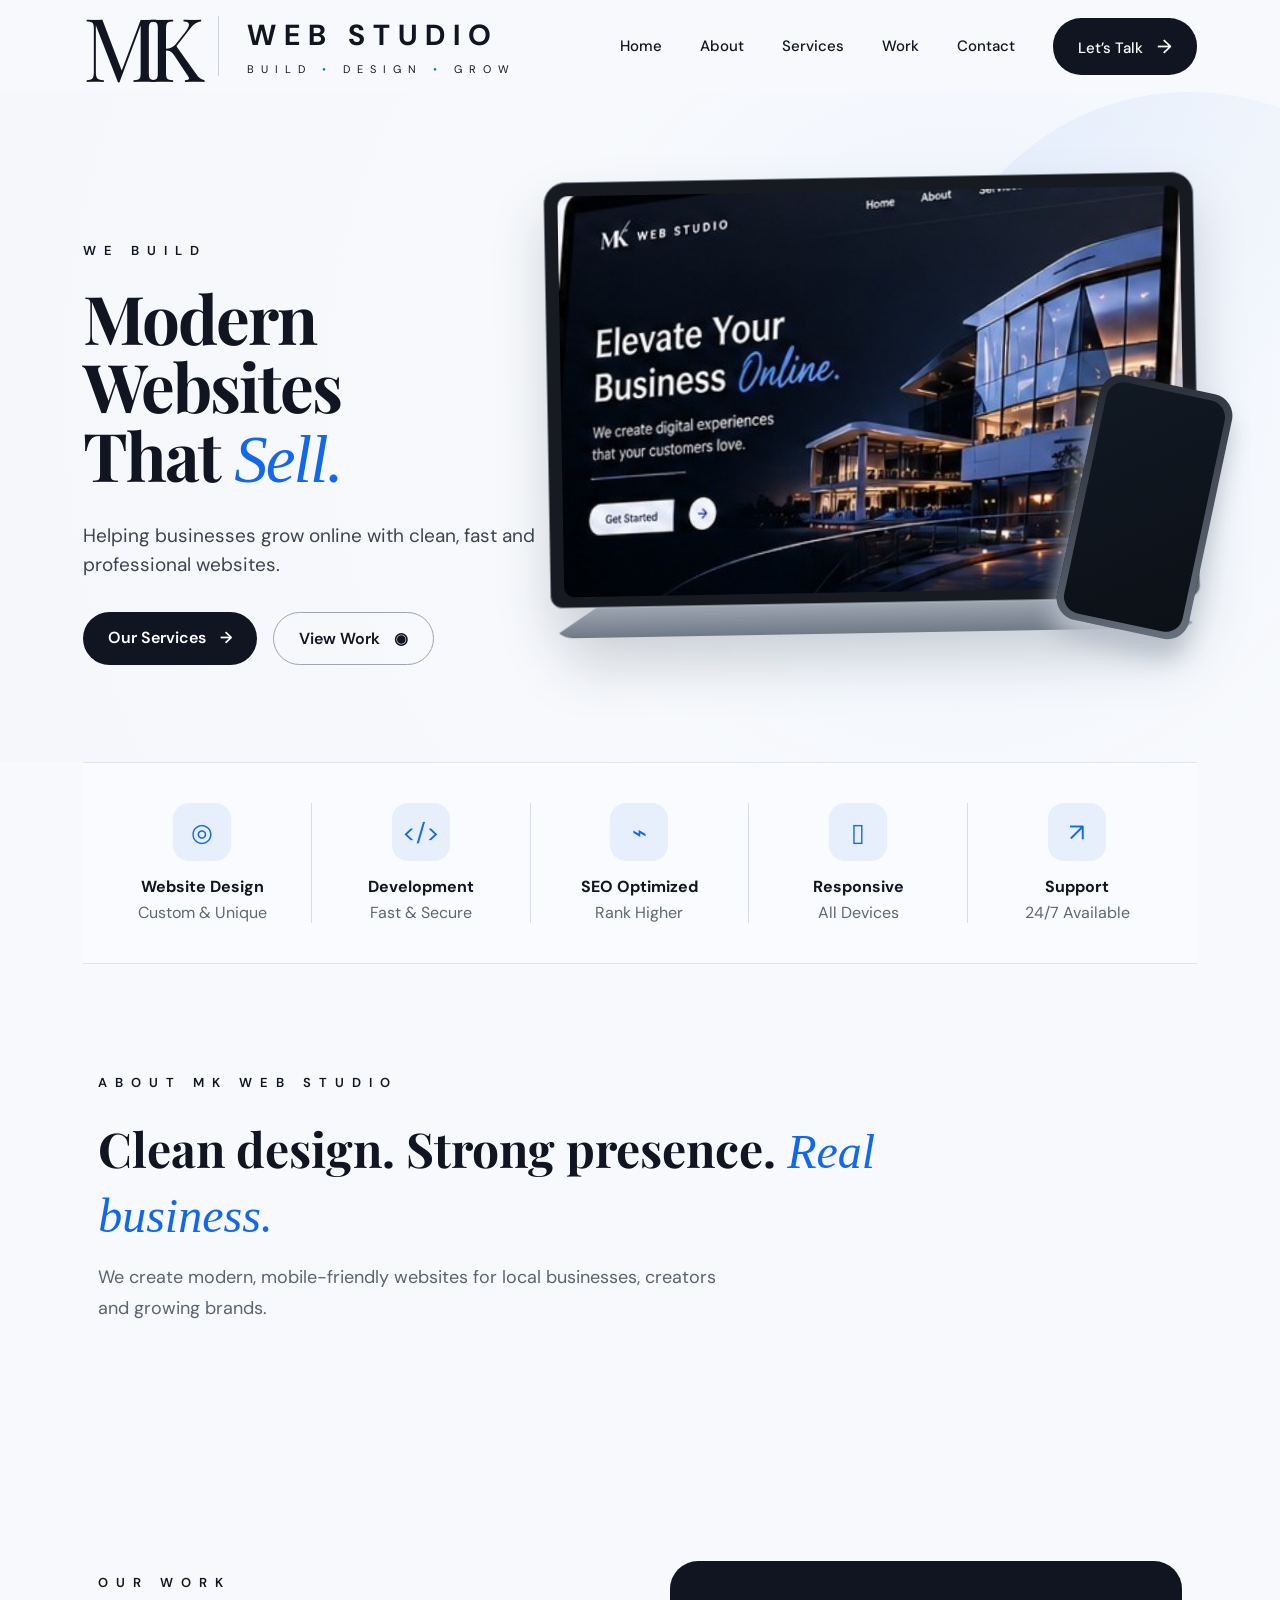
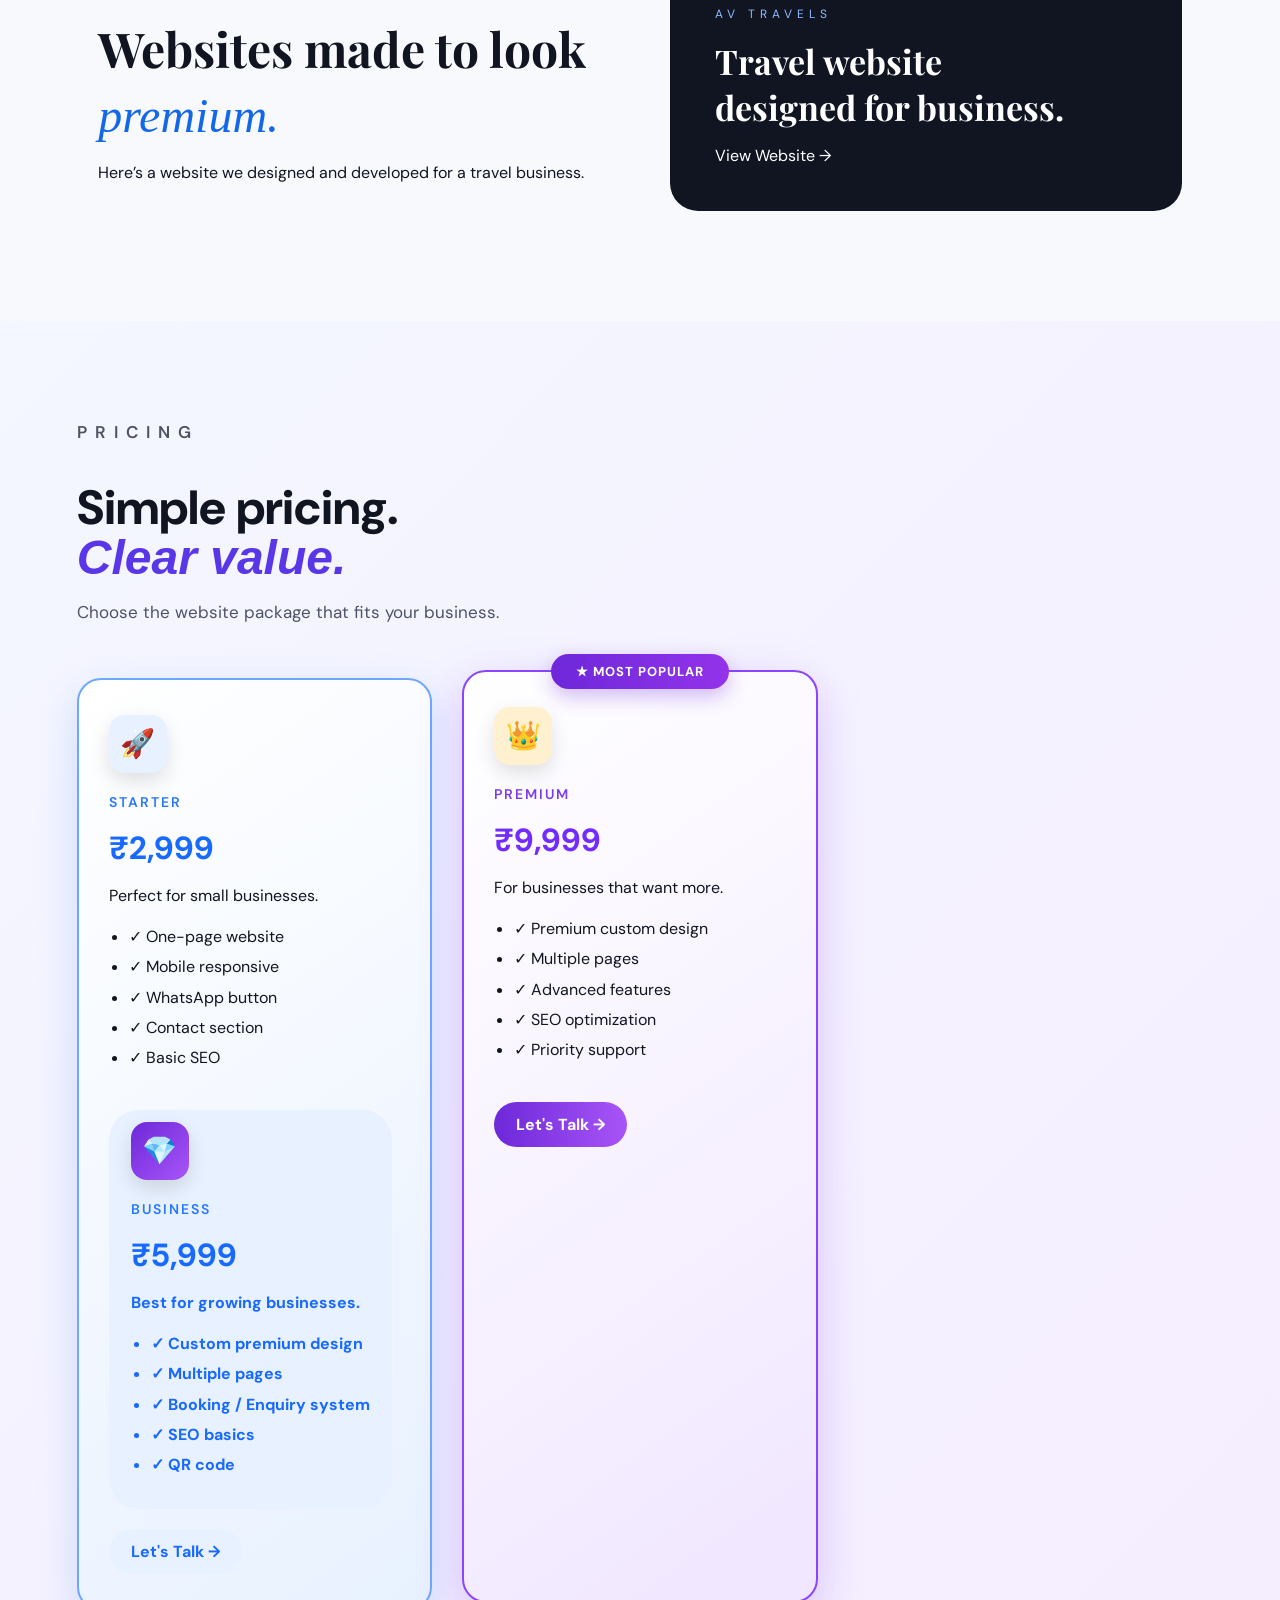
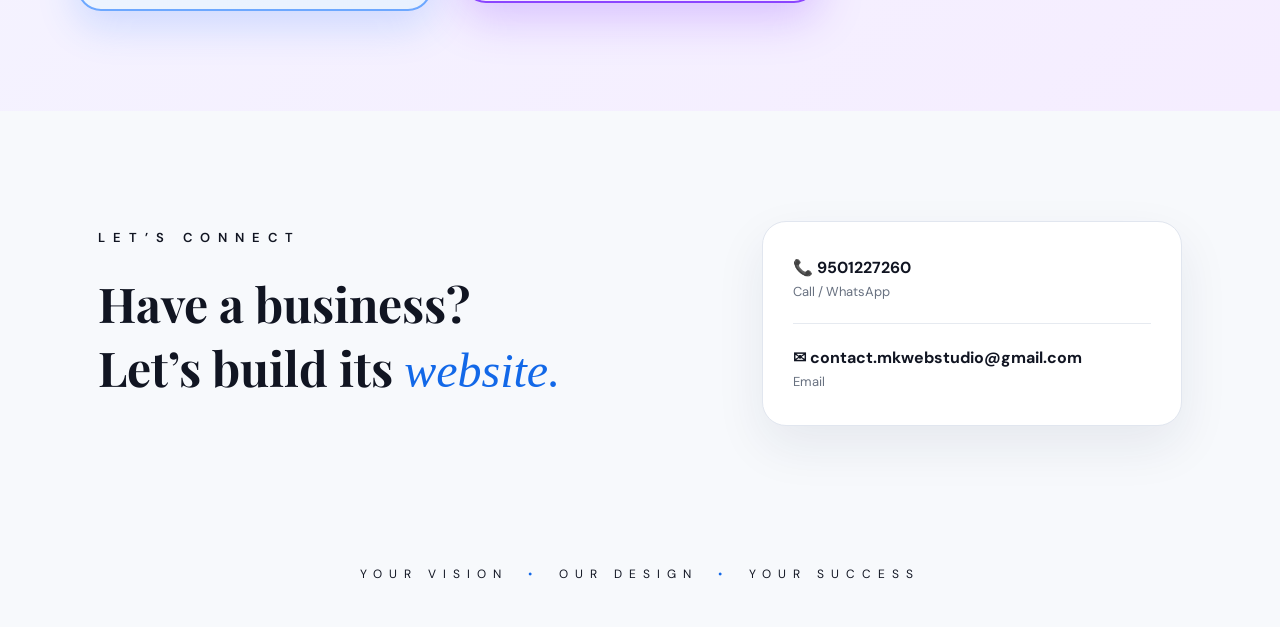
==== commit ab6c734c: "Update contact link to WhatsApp with predefined message" ====
--- a/index.html
+++ b/index.html
@@ -104,7 +104,7 @@
         <li>✓ Contact section</li>
         <li>✓ Basic SEO</li>
       </ul>
-      <a href="#contact">Let's Talk →</a>
+      <a href="#>https://wa.me/919501227260?text=Hi%20MK%20Web%20Studio%2C%20I%20want%20to%20know%20more%20about%20your%20Starter%20website%20package.>Let's Talk →</a>
     </div>
 
     <div class="price-card featured">
--- a/style.css
+++ b/style.css
@@ -475,42 +475,131 @@
   box-shadow: 0 8px 20px rgba(109, 40, 217, 0.30);
   z-index: 5;
 }
-
-
-
-
-
-
-
-
-
-
-
-
-
-
-
-
-
-
-
-
-
-
-
-
-
-
-
-
-
-
-
-
-
-
-
-
-
-
-
+/* ===== PRICING ICONS ===== */
+
+.price-icon {
+  width: 58px;
+  height: 58px;
+  border-radius: 16px;
+  display: flex;
+  align-items: center;
+  justify-content: center;
+  font-size: 28px;
+  margin-bottom: 18px;
+  box-shadow: 0 8px 20px rgba(0,0,0,0.12);
+}
+
+/* Starter */
+.starter-icon {
+  background: linear-gradient(135deg, #dbeafe, #93c5fd);
+}
+
+/* Business */
+.business-icon {
+  background: linear-gradient(135deg, #ede9fe, #a855f7);
+}
+
+/* Premium */
+.premium-icon {
+  background: linear-gradient(135deg, #fef3c7, #fbbf24);
+}
+
+/* Mobile */
+@media (max-width: 800px) {
+  .price-icon {
+    width: 52px;
+    height: 52px;
+    font-size: 24px;
+  }
+}
+/* PREMIUM CARD EFFECTS */
+
+.pricing-grid .price-card {
+    transition: transform 0.3s ease, box-shadow 0.3s ease;
+    box-shadow: 0 12px 30px rgba(17, 21, 34, 0.10);
+}
+
+.pricing-grid .price-card:hover {
+    transform: translateY(-8px);
+    box-shadow: 0 20px 45px rgba(17, 21, 34, 0.18);
+}
+
+/* ICON STYLE */
+
+.price-icon {
+    width: 58px;
+    height: 58px;
+    display: flex;
+    align-items: center;
+    justify-content: center;
+    border-radius: 16px;
+    font-size: 28px;
+    margin-bottom: 18px;
+    box-shadow: 0 8px 20px rgba(0, 0, 0, 0.12);
+}
+
+/* STARTER */
+
+.starter-icon {
+    background: #e8f1ff;
+}
+
+/* BUSINESS */
+
+.business-icon {
+    background: linear-gradient(135deg, #6d28d9, #a855f7);
+}
+
+/* PREMIUM */
+
+.premium-icon {
+    background: #fff0cf;
+}
+
+/* FEATURED BUSINESS CARD */
+
+.pricing-grid .price-card.featured {
+    transform: translateY(-5px);
+    box-shadow: 0 18px 45px rgba(109, 40, 217, 0.20);
+}
+
+.pricing-grid .price-card.featured:hover {
+    transform: translateY(-12px);
+}
+
+
+
+
+
+
+
+
+
+
+
+
+
+
+
+
+
+
+
+
+
+
+
+
+
+
+
+
+
+
+
+
+
+
+
+
+
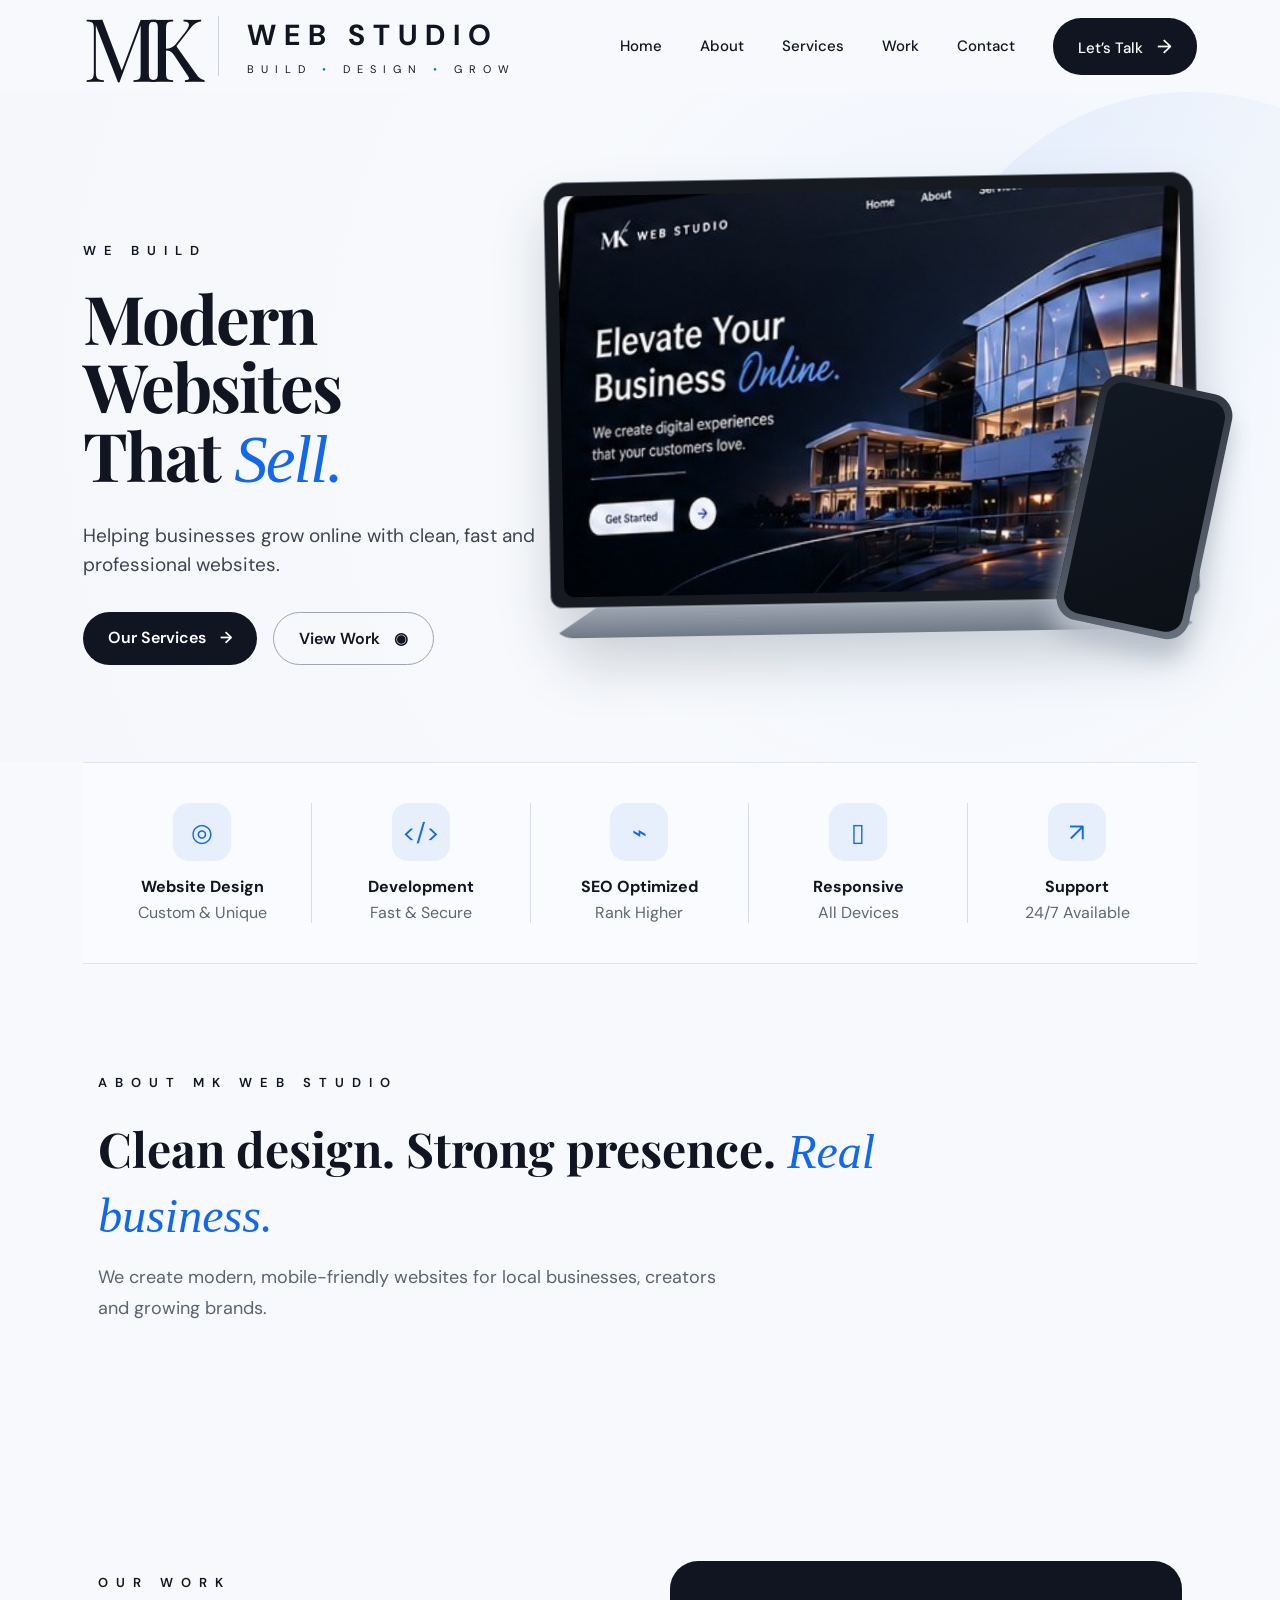
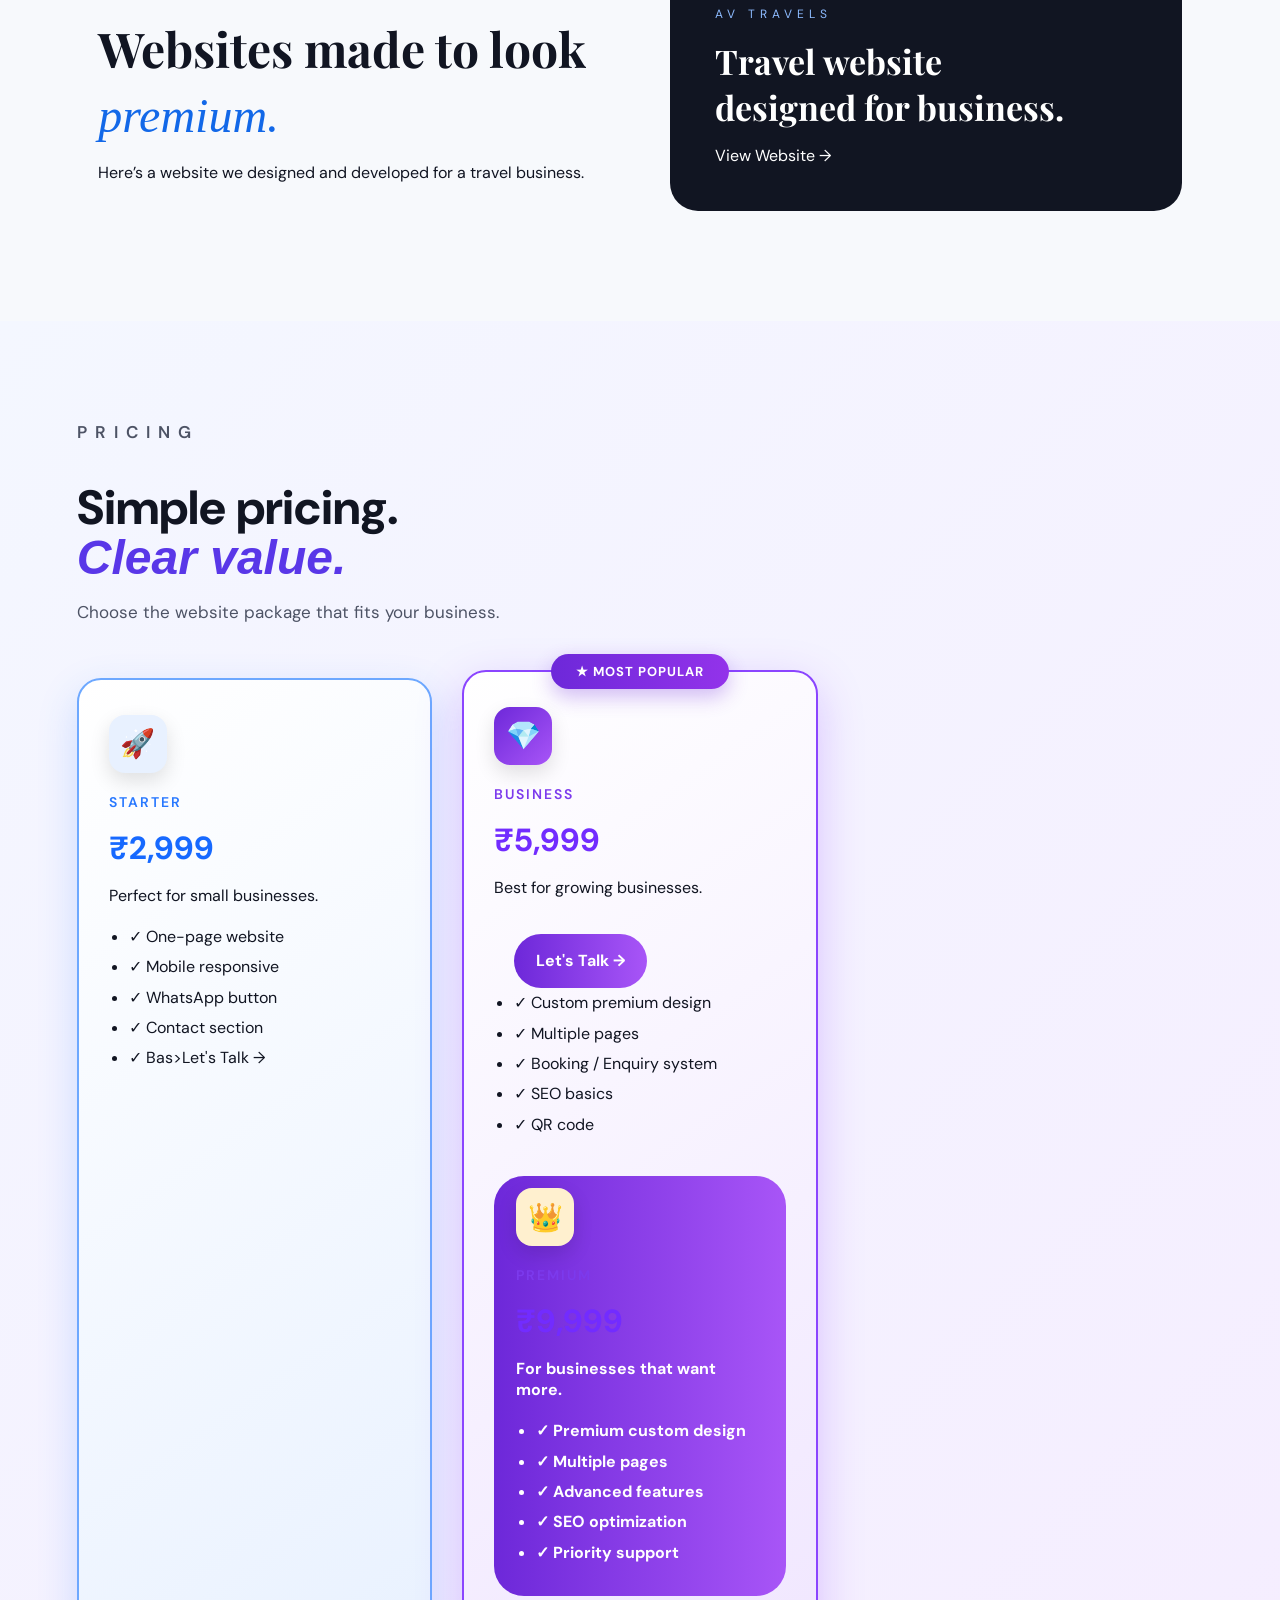
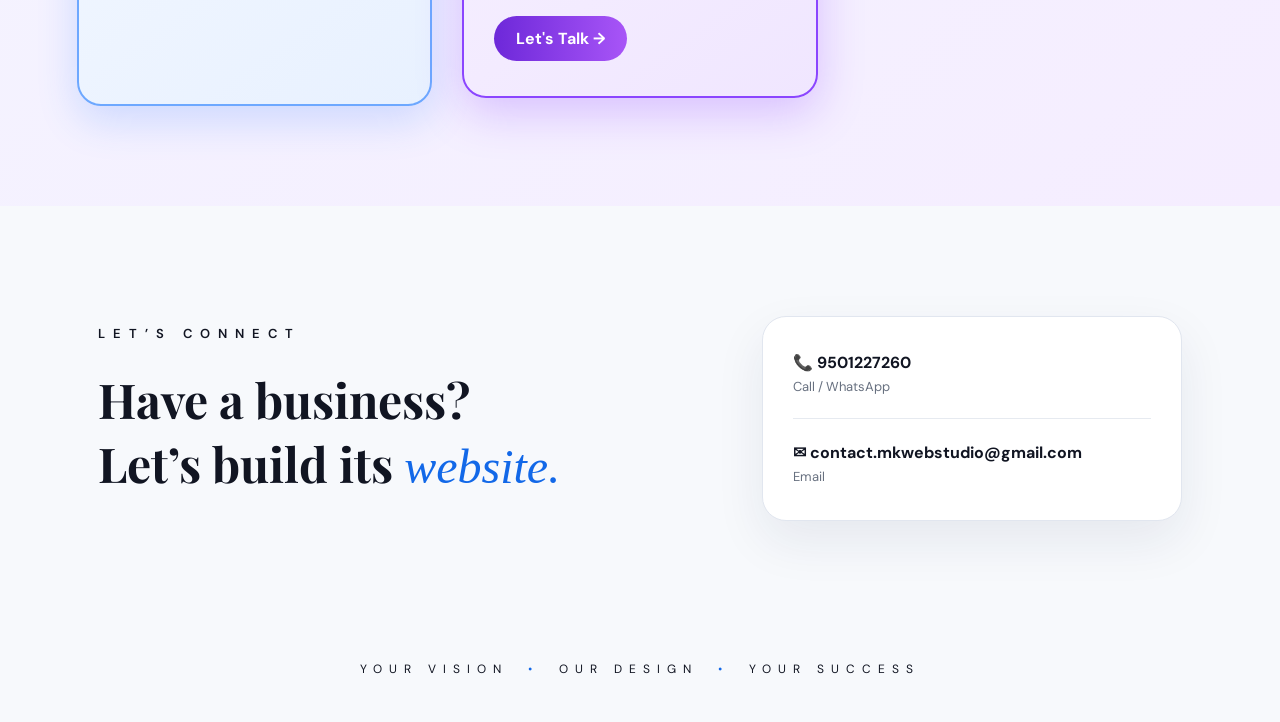
==== commit cbc349a3: "Modify contact links and SEO details in index.html Updated contact link and SEO items in the pricing" ====
--- a/index.html
+++ b/index.html
@@ -102,9 +102,7 @@
         <li>✓ Mobile responsive</li>
         <li>✓ WhatsApp button</li>
         <li>✓ Contact section</li>
-        <li>✓ Basic SEO</li>
-      </ul>
-      <a href="#>https://wa.me/919501227260?text=Hi%20MK%20Web%20Studio%2C%20I%20want%20to%20know%20more%20about%20your%20Starter%20website%20package.>Let's Talk →</a>
+        <li>✓ Bas>Let's Talk →</a>
     </div>
 
     <div class="price-card featured">
@@ -112,14 +110,15 @@
       <span>BUSINESS</span>
       <h3>₹5,999</h3>
       <p>Best for growing businesses.</p>
-      <ul>
+      <ul> 
+        <a href="https://wa.me/919501227260?text=Hi%20MK%20Web%20Studio%2C%20I%20want%20to%20know%20more%20about%20your%20Starter%20website%20package.">Let's Talk →</a>
         <li>✓ Custom premium design</li>
         <li>✓ Multiple pages</li>
         <li>✓ Booking / Enquiry system</li>
         <li>✓ SEO basics</li>
         <li>✓ QR code</li>
       </ul>
-      <a href="#contact">Let's Talk →</a>
+      <a href="https://wa.me/919501227260?text=Hi%20MK%20Web%20Studio%2C%20I%20want%20to%20know%20more%20about%20your%20Starter%20website%20package.>Let's Talk →</a>
     </div>
 
     <div class="price-card">
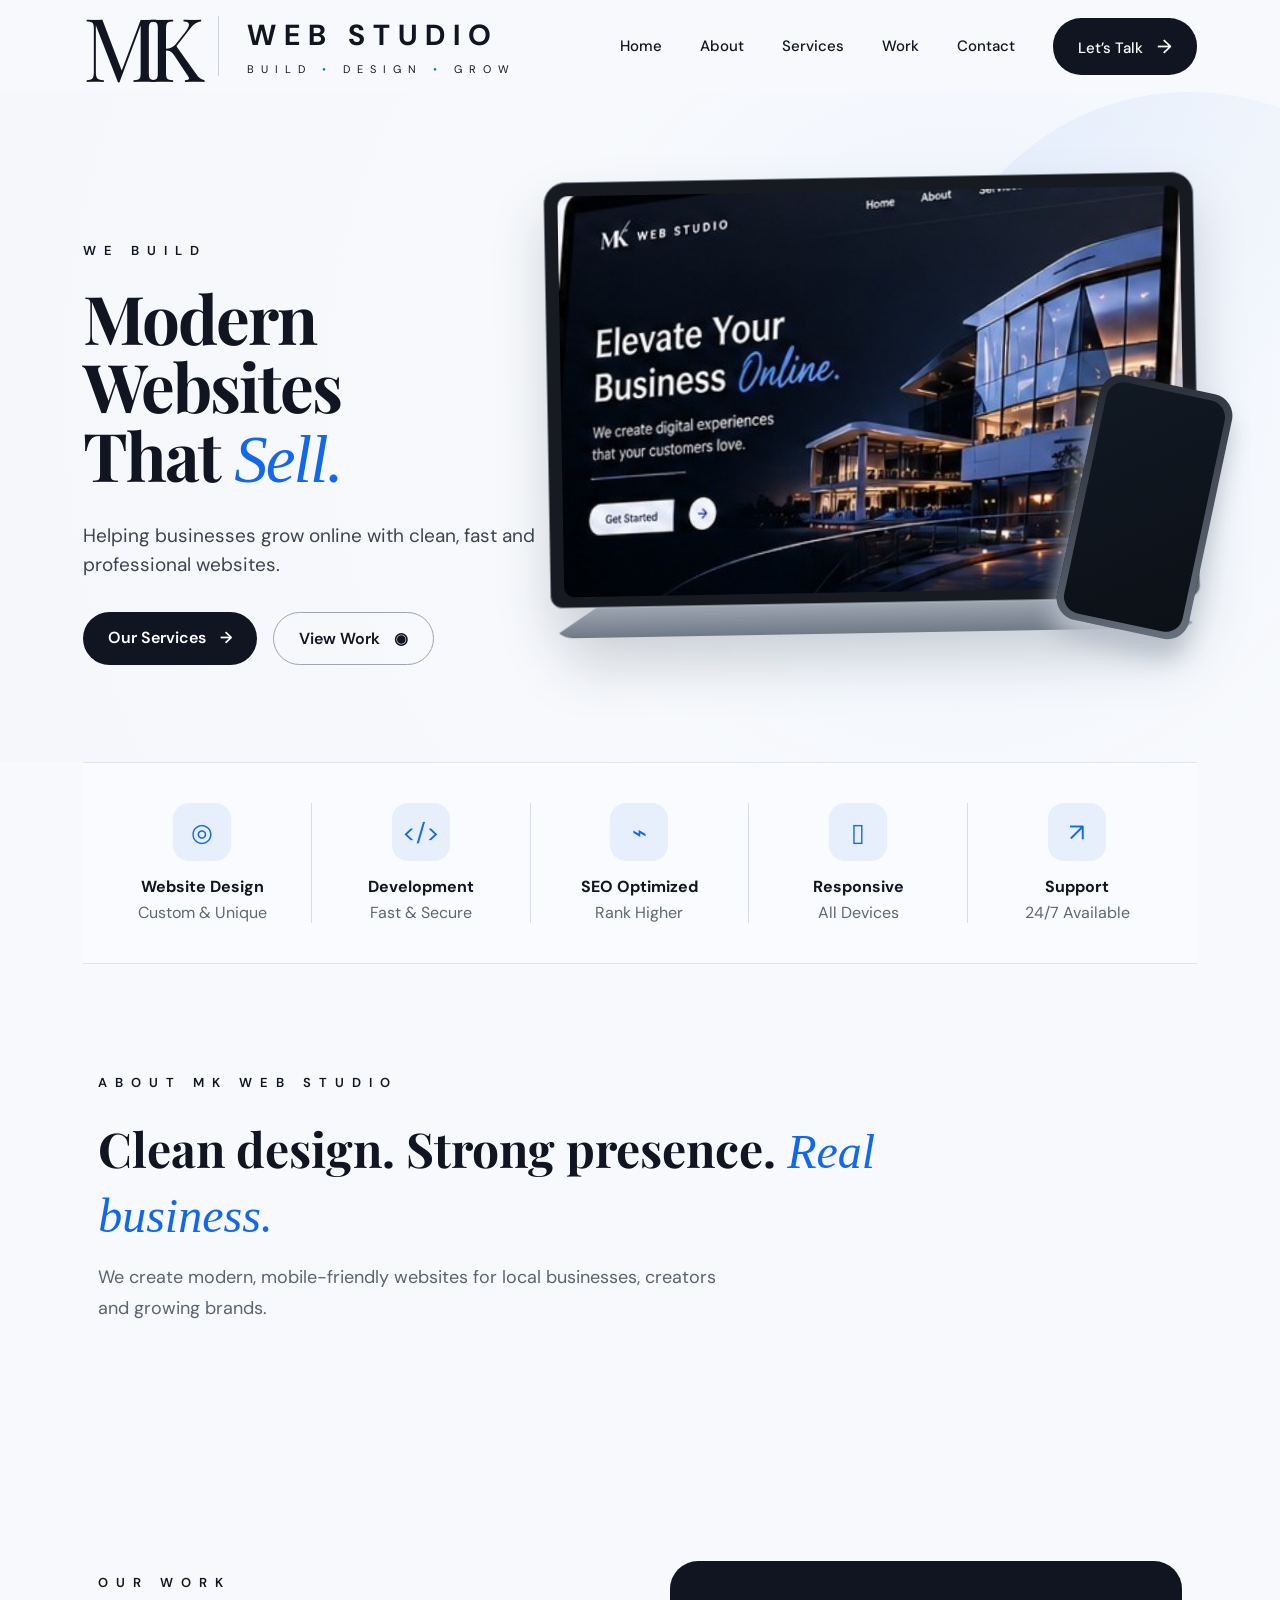
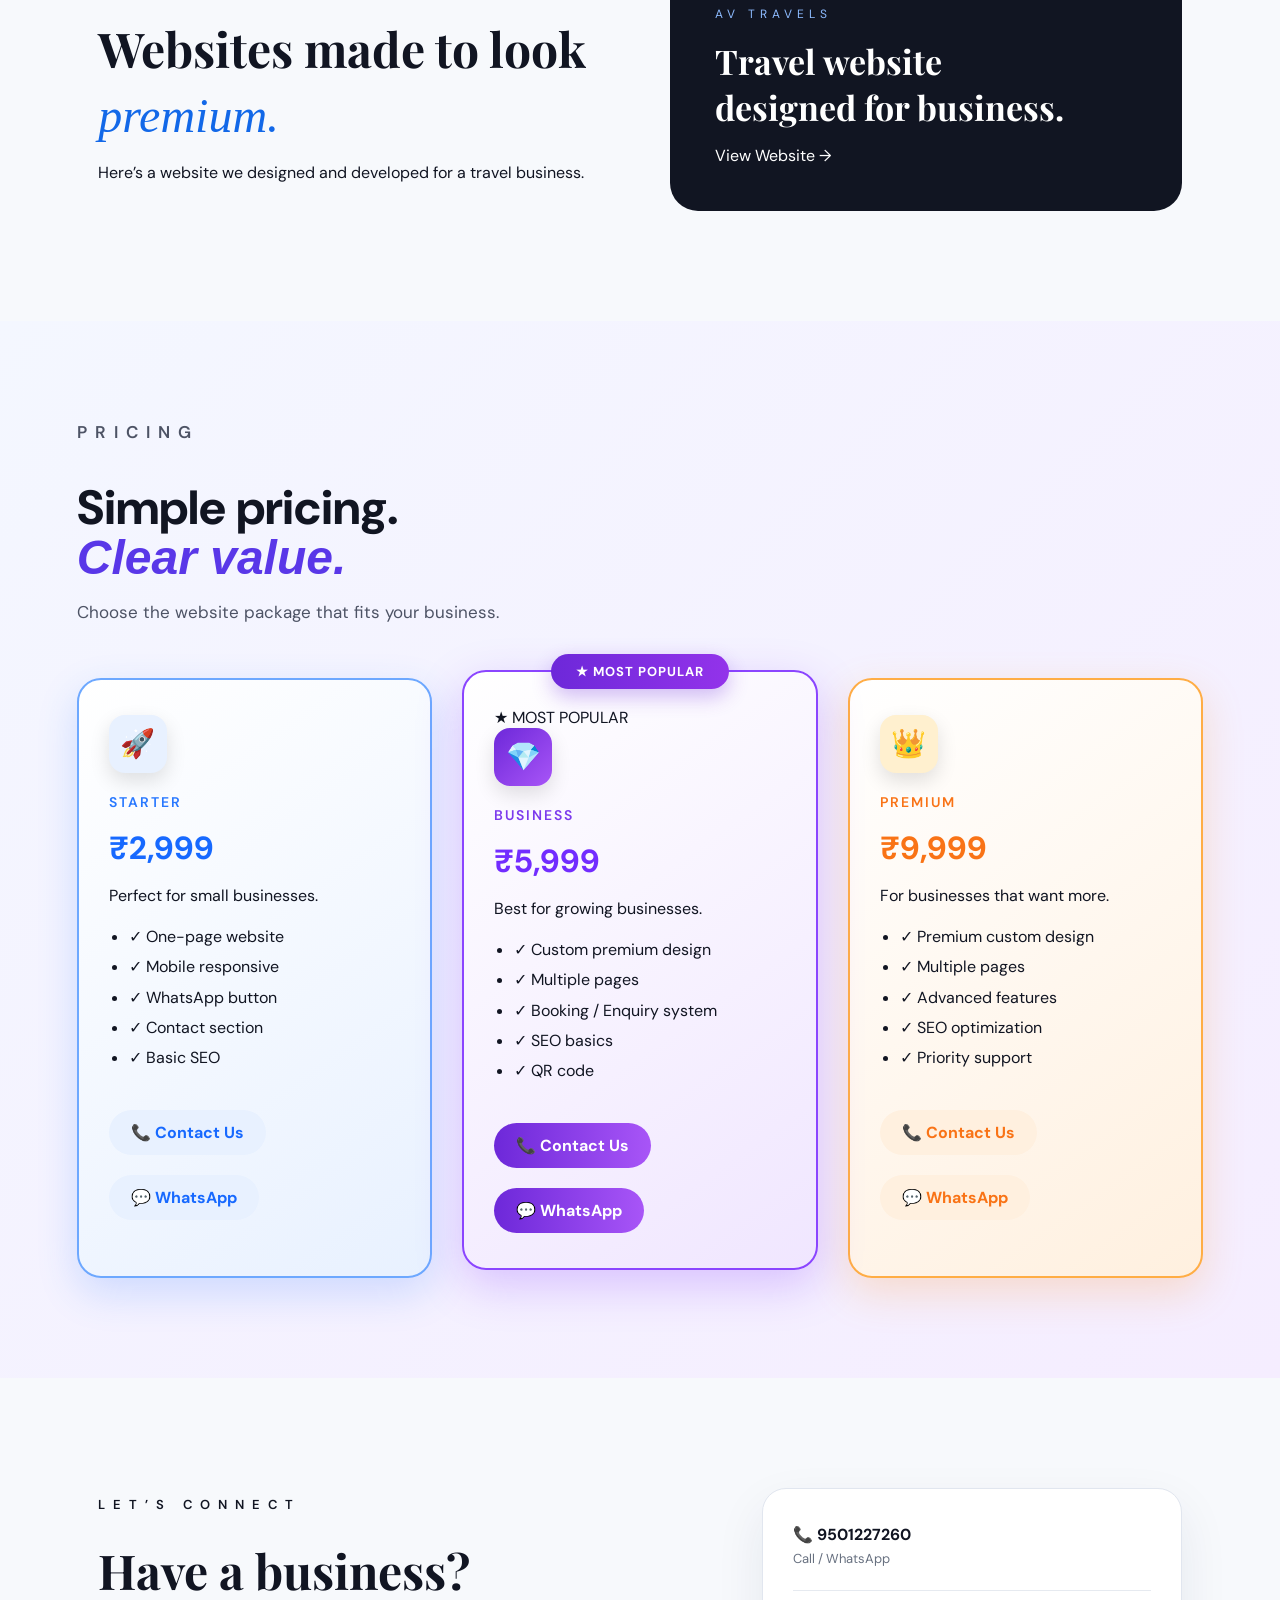
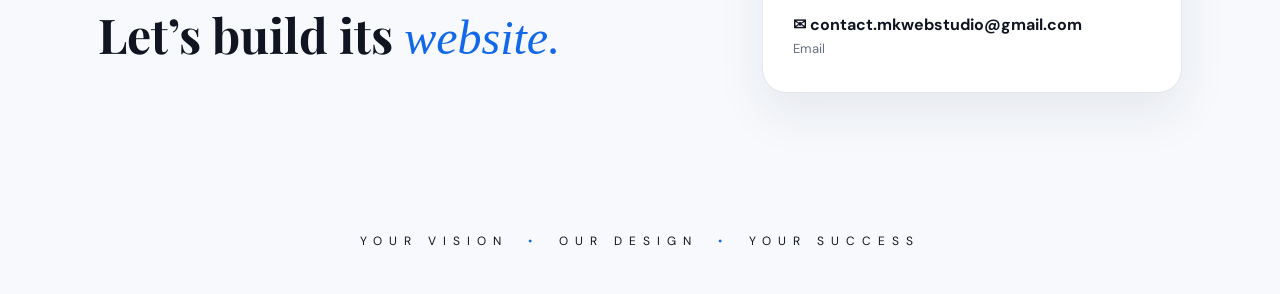
==== commit 38cfb757: "Update index.html" ====
--- a/index.html
+++ b/index.html
@@ -90,51 +90,76 @@
     <p>Choose the website package that fits your business.</p>
   </div>
 
-  <div class="pricing-grid">
+ <div class="pricing-grid">
 
-    <div class="price-card">
-     <div class="price-icon starter-icon">🚀</div>
-      <span>STARTER</span>
-      <h3>₹2,999</h3>
-      <p>Perfect for small businesses.</p>
-      <ul>
-        <li>✓ One-page website</li>
-        <li>✓ Mobile responsive</li>
-        <li>✓ WhatsApp button</li>
-        <li>✓ Contact section</li>
-        <li>✓ Bas>Let's Talk →</a>
+  <!-- STARTER -->
+  <div class="price-card">
+    <div class="price-icon starter-icon">🚀</div>
+    <span>STARTER</span>
+    <h3>₹2,999</h3>
+    <p>Perfect for small businesses.</p>
+
+    <ul>
+      <li>✓ One-page website</li>
+      <li>✓ Mobile responsive</li>
+      <li>✓ WhatsApp button</li>
+      <li>✓ Contact section</li>
+      <li>✓ Basic SEO</li>
+    </ul>
+
+    <div class="price-actions">
+      <a href="#contact" class="contact-btn">📞 Contact Us</a>
+      <a href="https://wa.me/919501227260" class="whatsapp-btn">💬 WhatsApp</a>
     </div>
+  </div>
 
-    <div class="price-card featured">
-     <div class="price-icon business-icon">💎</div>
-      <span>BUSINESS</span>
-      <h3>₹5,999</h3>
-      <p>Best for growing businesses.</p>
-      <ul> 
-        <a href="https://wa.me/919501227260?text=Hi%20MK%20Web%20Studio%2C%20I%20want%20to%20know%20more%20about%20your%20Starter%20website%20package.">Let's Talk →</a>
-        <li>✓ Custom premium design</li>
-        <li>✓ Multiple pages</li>
-        <li>✓ Booking / Enquiry system</li>
-        <li>✓ SEO basics</li>
-        <li>✓ QR code</li>
-      </ul>
-      <a href="https://wa.me/919501227260?text=Hi%20MK%20Web%20Studio%2C%20I%20want%20to%20know%20more%20about%20your%20Starter%20website%20package.>Let's Talk →</a>
+
+  <!-- BUSINESS -->
+  <div class="price-card featured">
+    <div class="popular-badge">★ MOST POPULAR</div>
+
+    <div class="price-icon business-icon">💎</div>
+    <span>BUSINESS</span>
+    <h3>₹5,999</h3>
+    <p>Best for growing businesses.</p>
+
+    <ul>
+      <li>✓ Custom premium design</li>
+      <li>✓ Multiple pages</li>
+      <li>✓ Booking / Enquiry system</li>
+      <li>✓ SEO basics</li>
+      <li>✓ QR code</li>
+    </ul>
+
+    <div class="price-actions">
+      <a href="#contact" class="contact-btn">📞 Contact Us</a>
+      <a href="https://wa.me/919501227260" class="whatsapp-btn">💬 WhatsApp</a>
     </div>
+  </div>
 
-    <div class="price-card">
-     <div class="price-icon premium-icon">👑</div>
-      <span>PREMIUM</span>
-      <h3>₹9,999</h3>
-      <p>For businesses that want more.</p>
-      <ul>
-        <li>✓ Premium custom design</li>
-        <li>✓ Multiple pages</li>
-        <li>✓ Advanced features</li>
-        <li>✓ SEO optimization</li>
-        <li>✓ Priority support</li>
-      </ul>
-      <a href="#contact">Let's Talk →</a>
+
+  <!-- PREMIUM -->
+  <div class="price-card">
+    <div class="price-icon premium-icon">👑</div>
+    <span>PREMIUM</span>
+    <h3>₹9,999</h3>
+    <p>For businesses that want more.</p>
+
+    <ul>
+      <li>✓ Premium custom design</li>
+      <li>✓ Multiple pages</li>
+      <li>✓ Advanced features</li>
+      <li>✓ SEO optimization</li>
+      <li>✓ Priority support</li>
+    </ul>
+
+    <div class="price-actions">
+      <a href="#contact" class="contact-btn">📞 Contact Us</a>
+      <a href="https://wa.me/919501227260" class="whatsapp-btn">💬 WhatsApp</a>
     </div>
+  </div>
+
+</div>
 
   </div>
 </section>
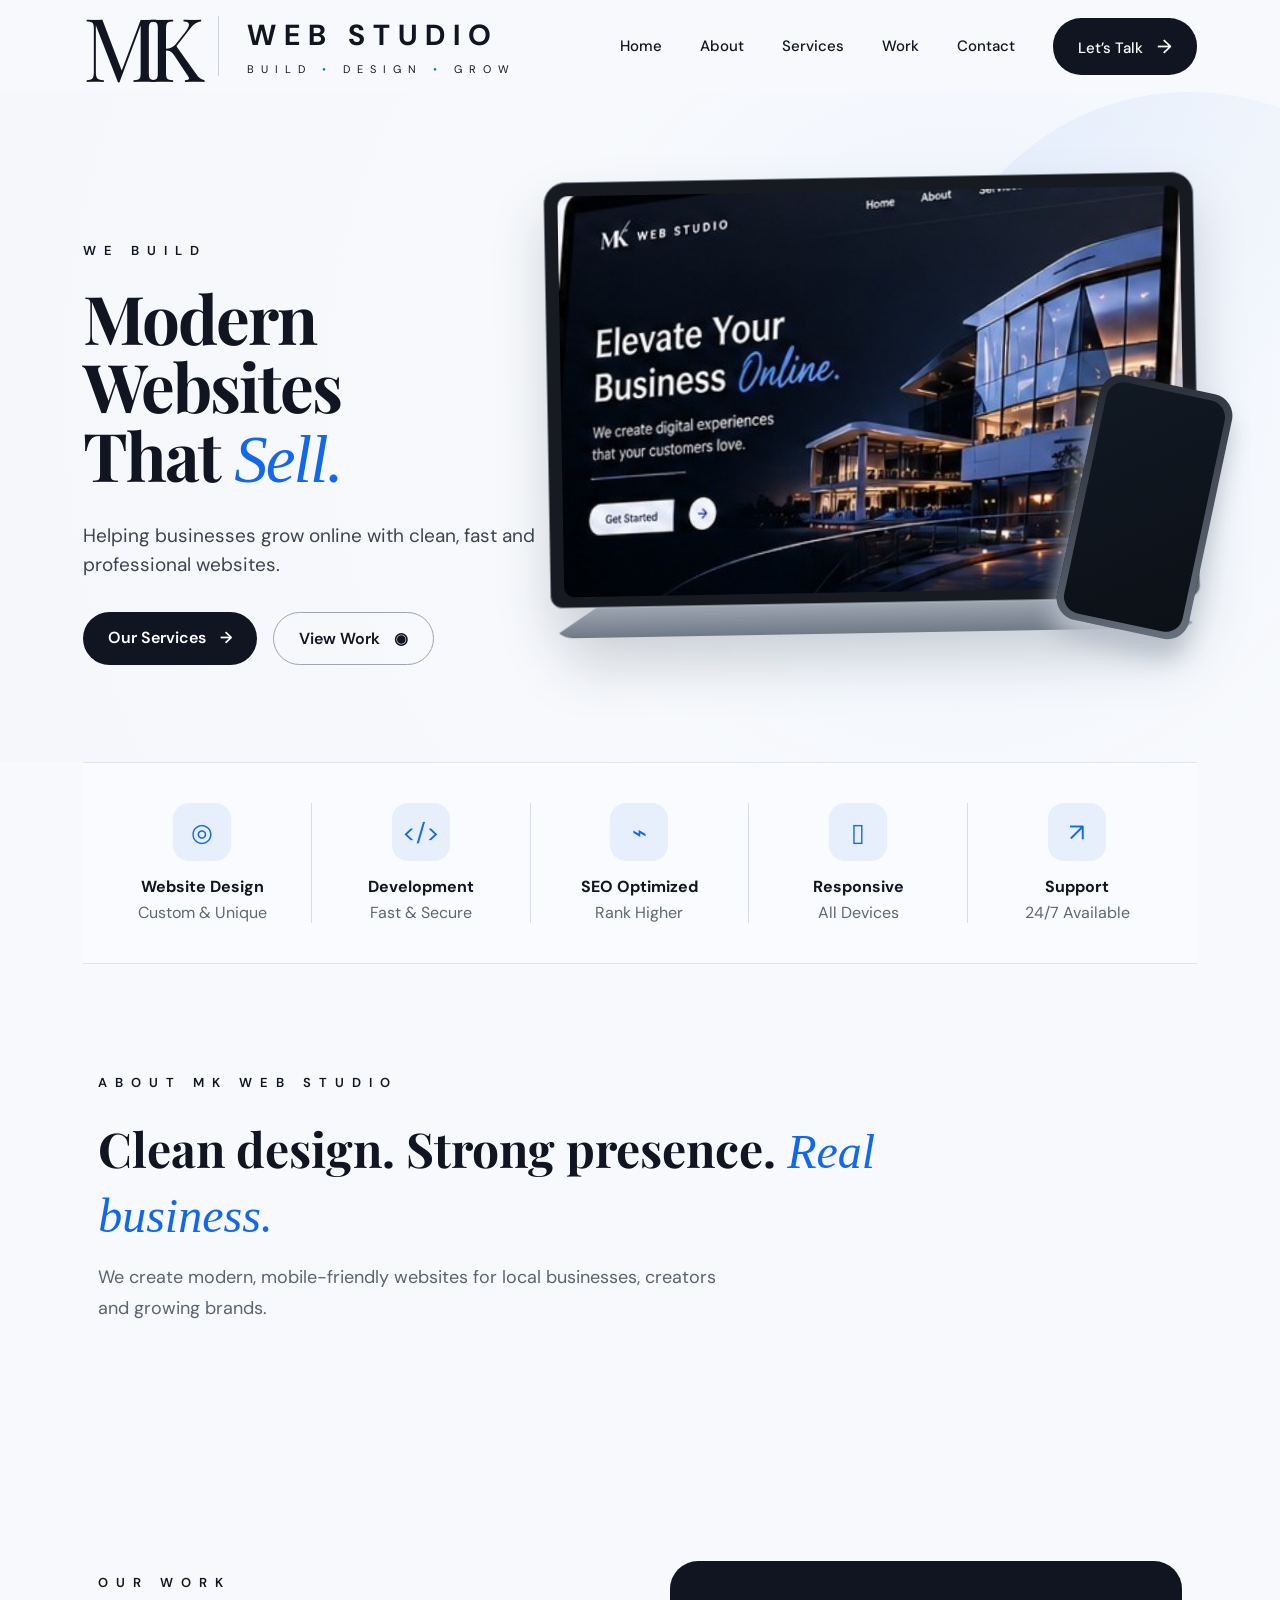
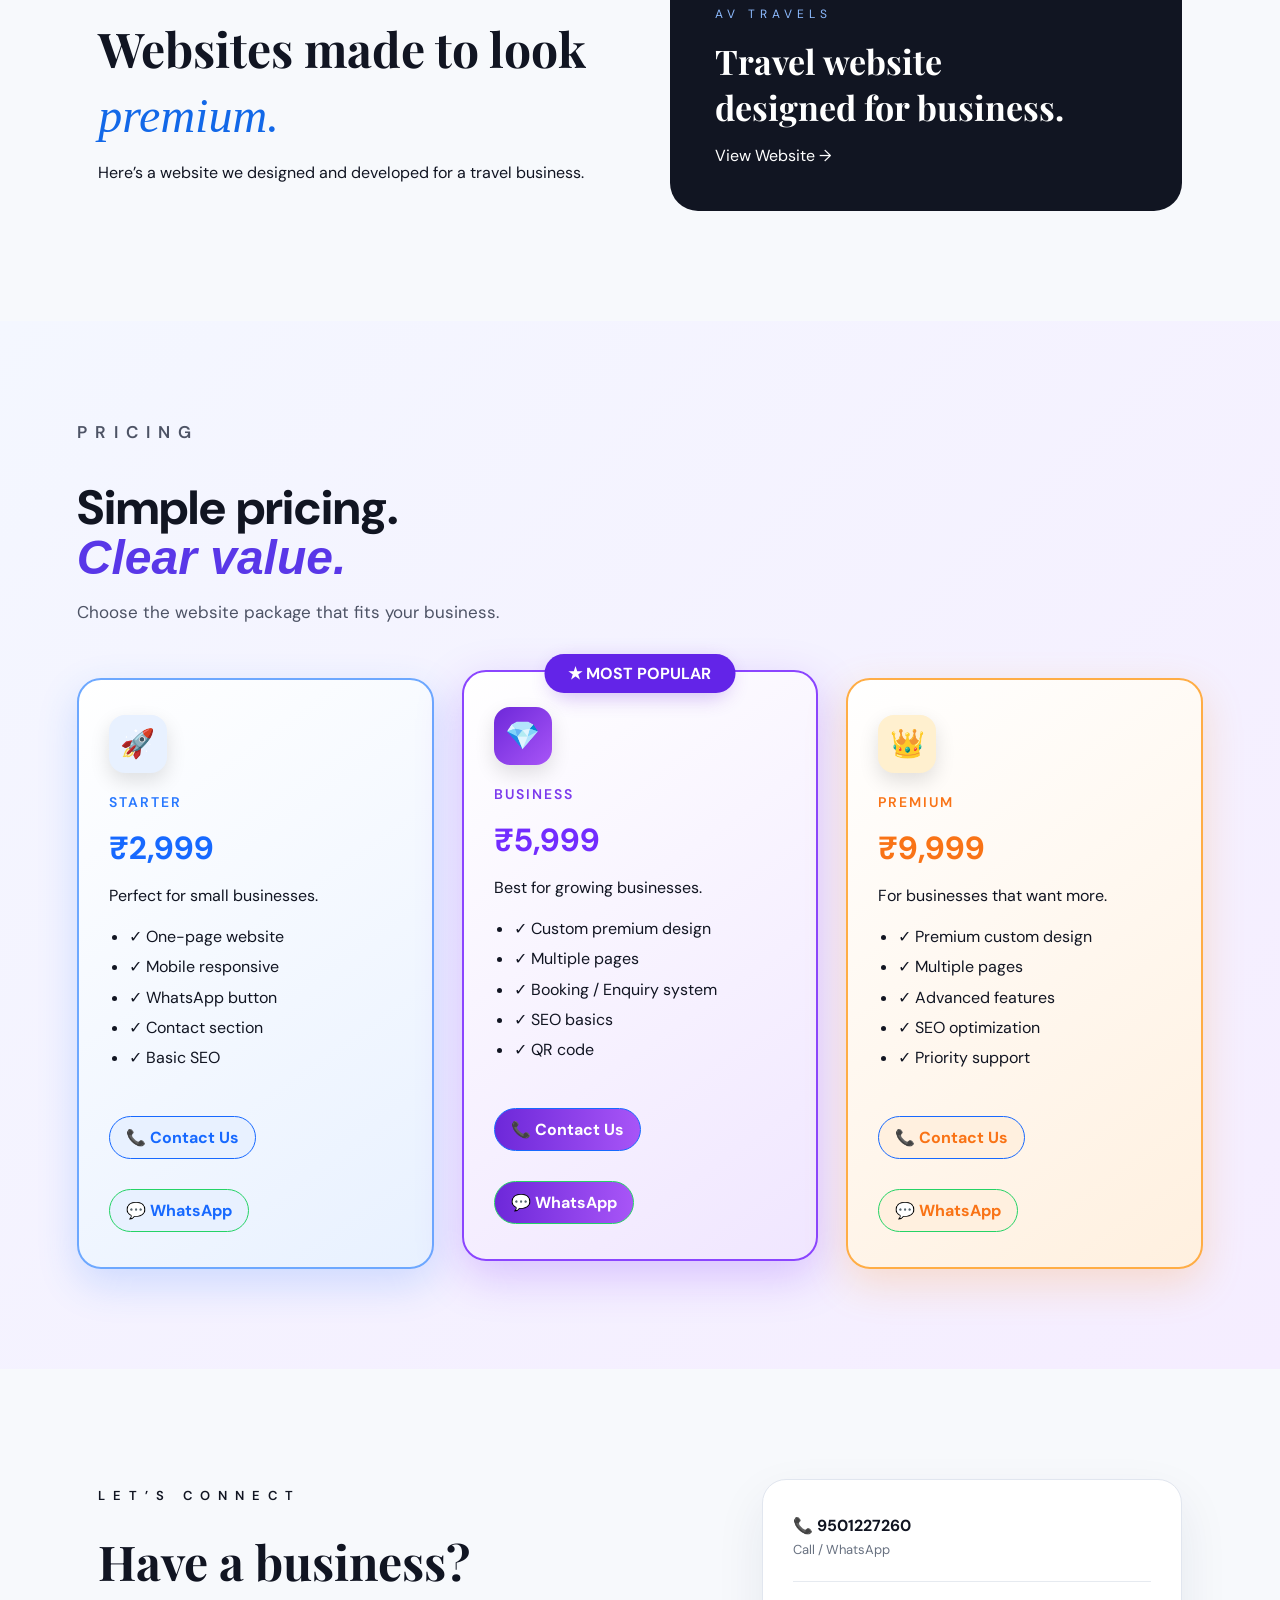
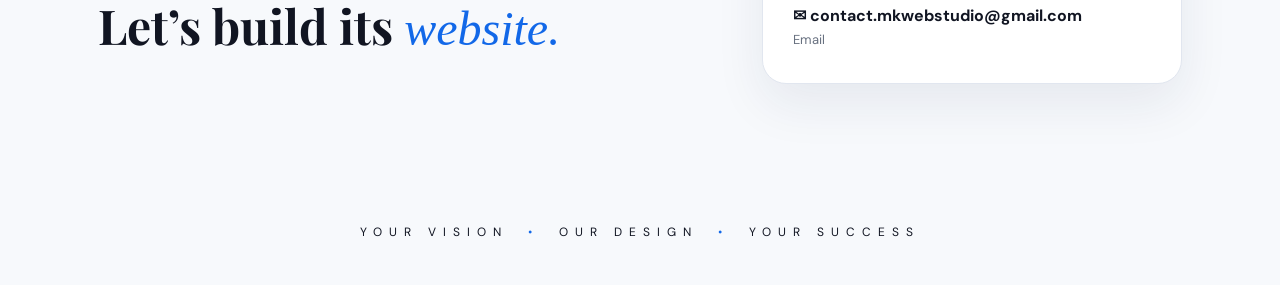
==== commit 906db37f: "Update contact link to use WhatsApp URL" ====
--- a/index.html
+++ b/index.html
@@ -170,7 +170,7 @@
         <h2>Have a business?<br>Let’s build its <em>website.</em></h2>
       </div>
       <div class="contact-card">
-        <a href="tel:+919501227260"><b>📞 9501227260</b><span>Call / WhatsApp</span></a>
+        <a href="https://wa.me/919501227260"target="_blank"><b>📞 9501227260</b><span>Call / WhatsApp</span></a>
         <a href="mailto:contact.mkwebstudio@gmail.com"><b>✉ contact.mkwebstudio@gmail.com</b><span>Email</span></a>
       </div>
     </section>
--- a/style.css
+++ b/style.css
@@ -566,40 +566,105 @@
 .pricing-grid .price-card.featured:hover {
     transform: translateY(-12px);
 }
-
-
-
-
-
-
-
-
-
-
-
-
-
-
-
-
-
-
-
-
-
-
-
-
-
-
-
-
-
-
-
-
-
-
-
-
-
+/* PRICING BUTTONS */
+.price-actions {
+  display: flex;
+  gap: 10px;
+  margin-top: 22px;
+  flex-wrap: wrap;
+}
+
+.price-actions a {
+  padding: 10px 16px !important;
+  border-radius: 25px !important;
+  text-decoration: none !important;
+  font-weight: 700 !important;
+  display: inline-block;
+}
+
+.contact-btn {
+  background: #eef4ff !important;
+  color: #1769ff !important;
+  border: 1px solid #1769ff !important;
+}
+
+.whatsapp-btn {
+  background: #25D366 !important;
+  color: white !important;
+  border: 1px solid #25D366 !important;
+}
+
+.contact-btn:hover,
+.whatsapp-btn:hover {
+  transform: translateY(-2px);
+}
+
+/* KEEP THREE CARDS TOGETHER */
+.pricing-grid {
+  display: grid !important;
+  grid-template-columns: repeat(3, 1fr) !important;
+  gap: 28px !important;
+  align-items: stretch !important;
+}
+
+.price-card {
+  position: relative !important;
+  height: auto !important;
+  min-height: 500px !important;
+}
+
+.popular-badge {
+  position: absolute !important;
+  top: -18px !important;
+  left: 50% !important;
+  transform: translateX(-50%) !important;
+  background: #6324e8 !important;
+  color: white !important;
+  padding: 9px 24px !important;
+  border-radius: 25px !important;
+  font-weight: 700 !important;
+  white-space: nowrap !important;
+  z-index: 5 !important;
+}
+
+@media (max-width: 800px) {
+  .pricing-grid {
+    grid-template-columns: 1fr !important;
+  }
+}
+
+
+
+
+
+
+
+
+
+
+
+
+
+
+
+
+
+
+
+
+
+
+
+
+
+
+
+
+
+
+
+
+
+
+
+
